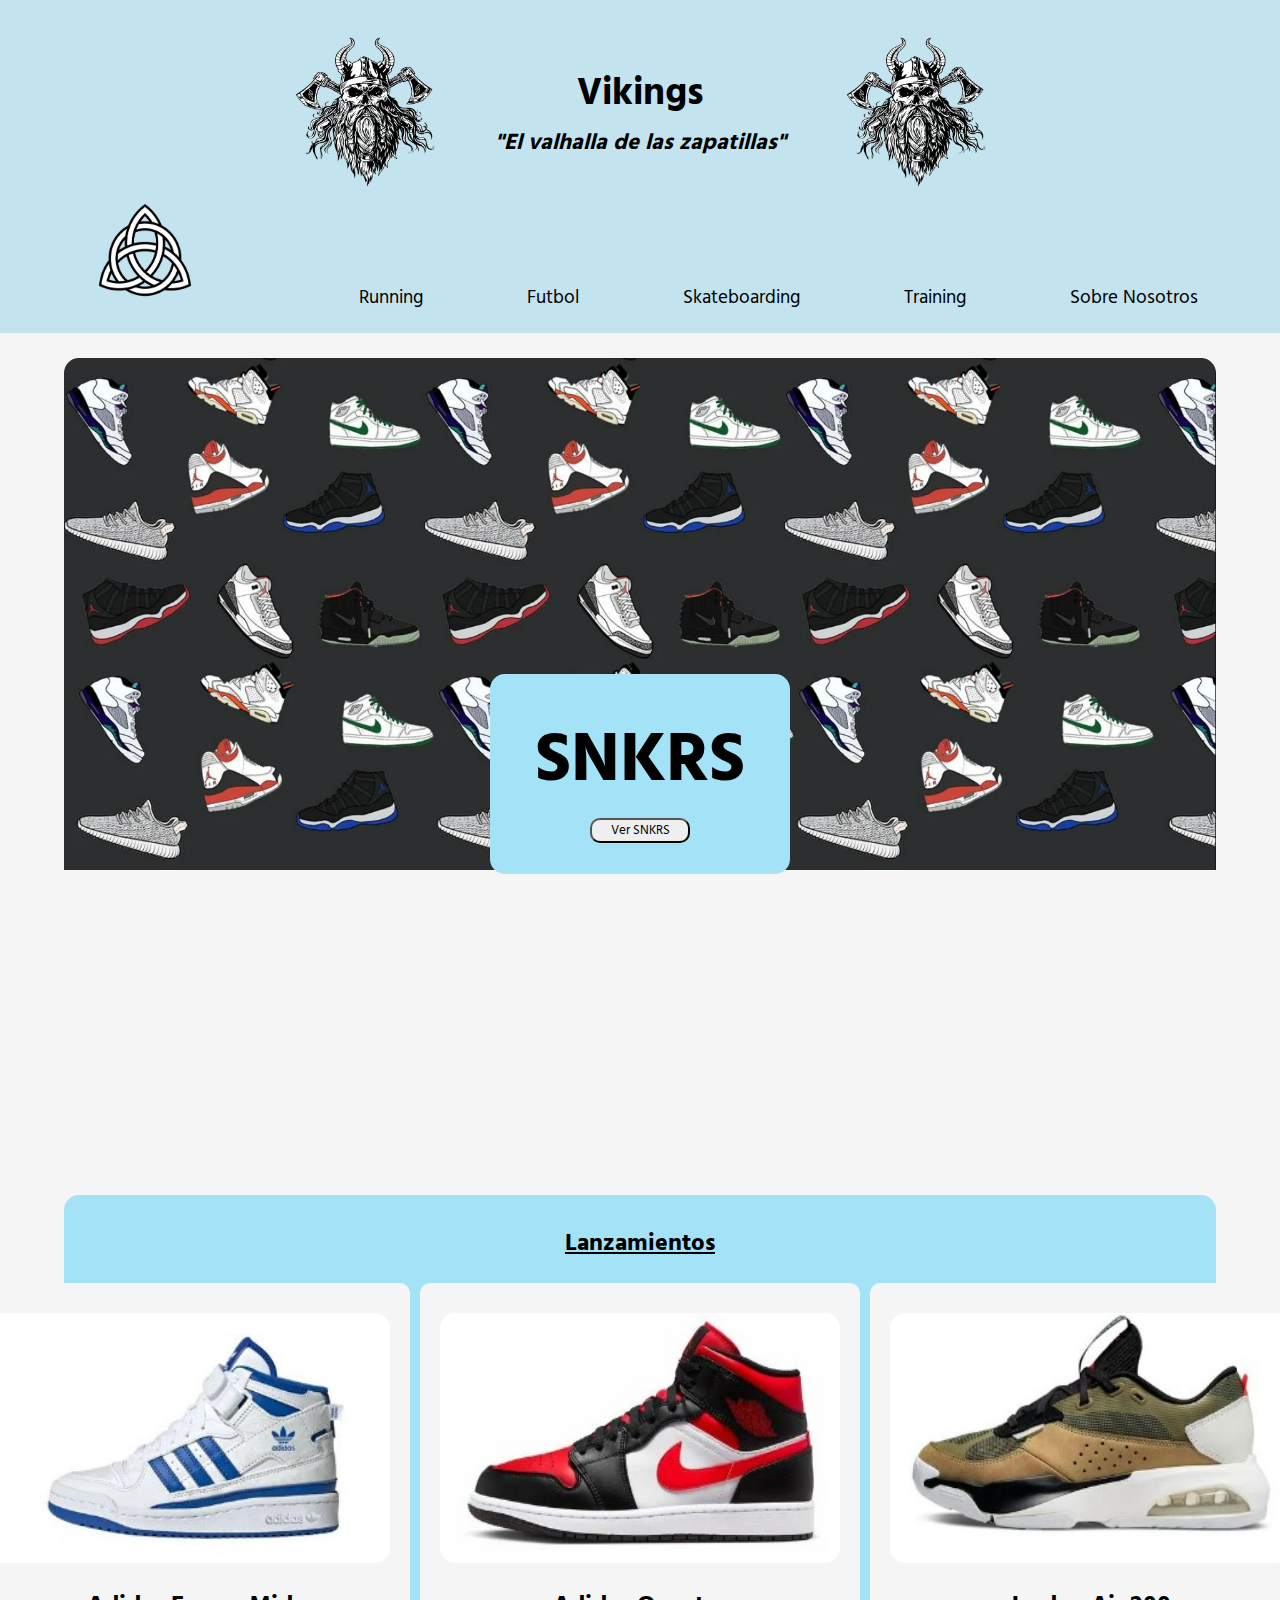
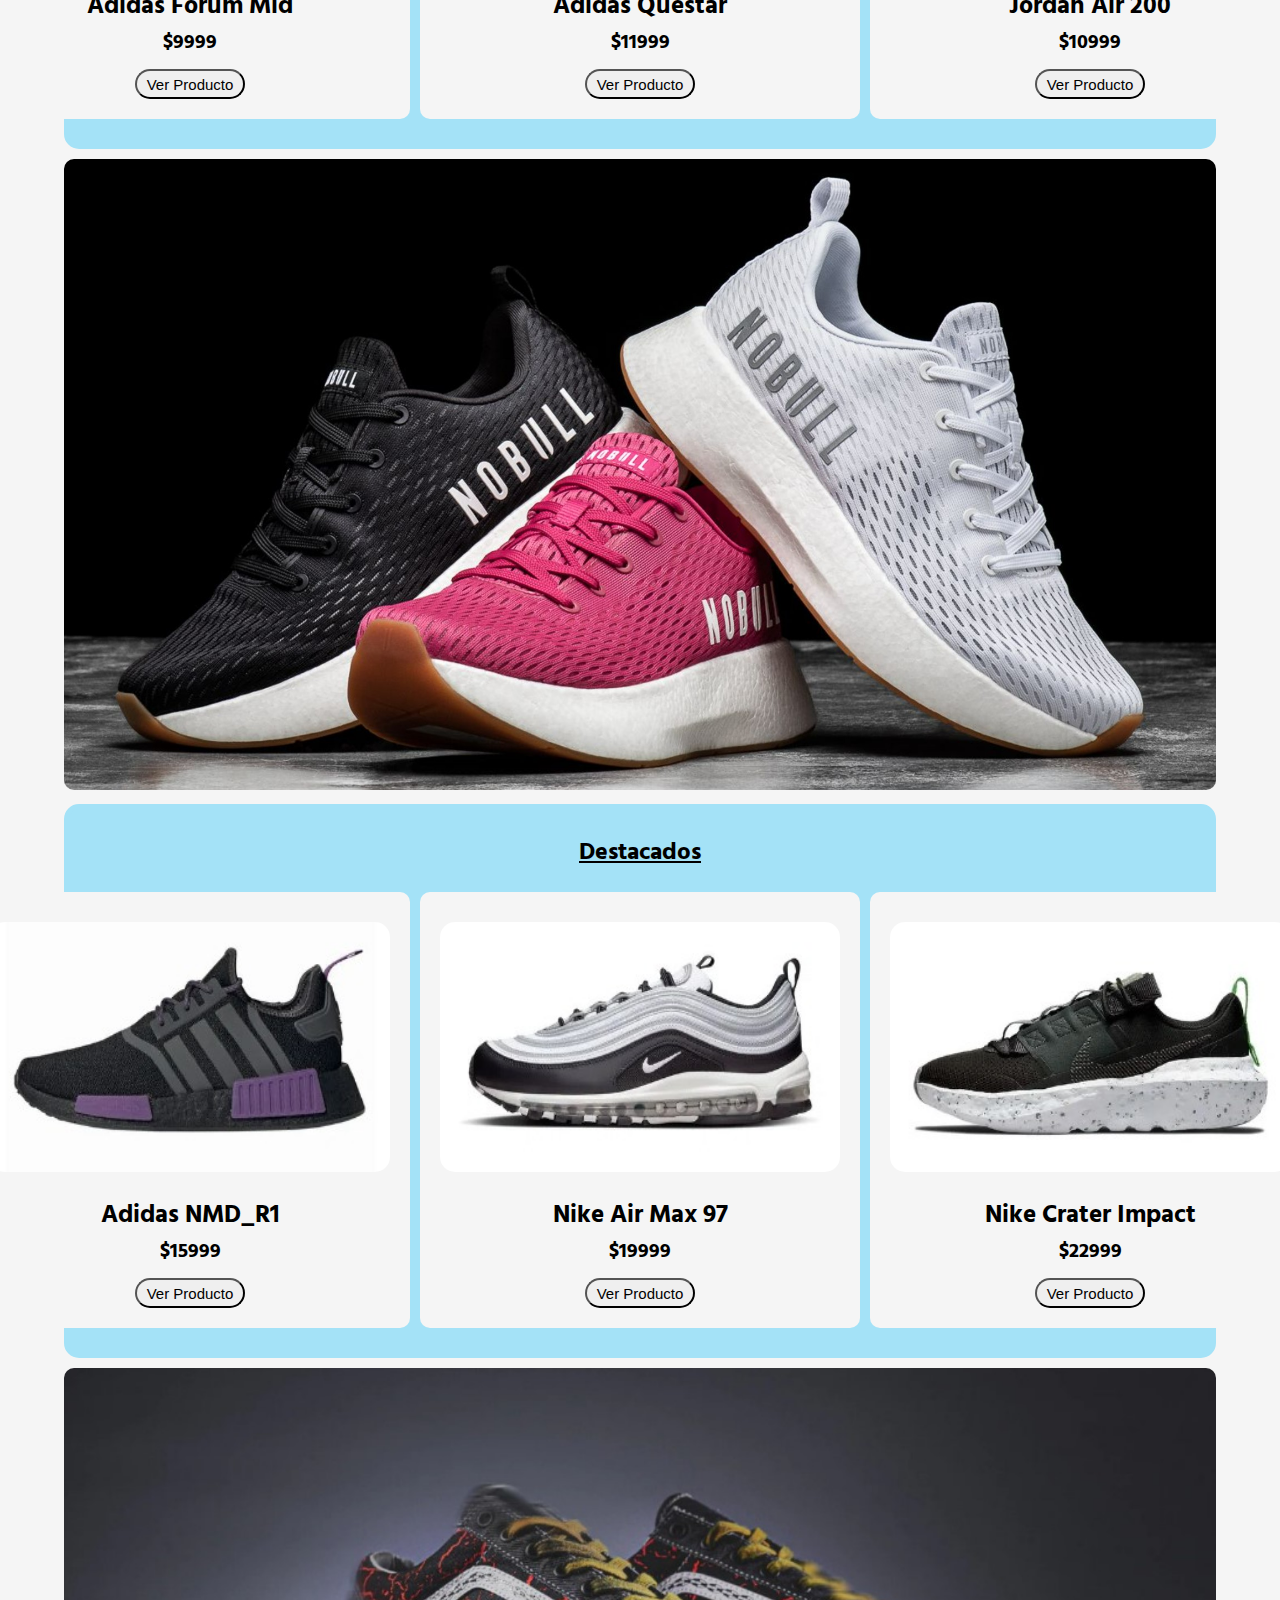
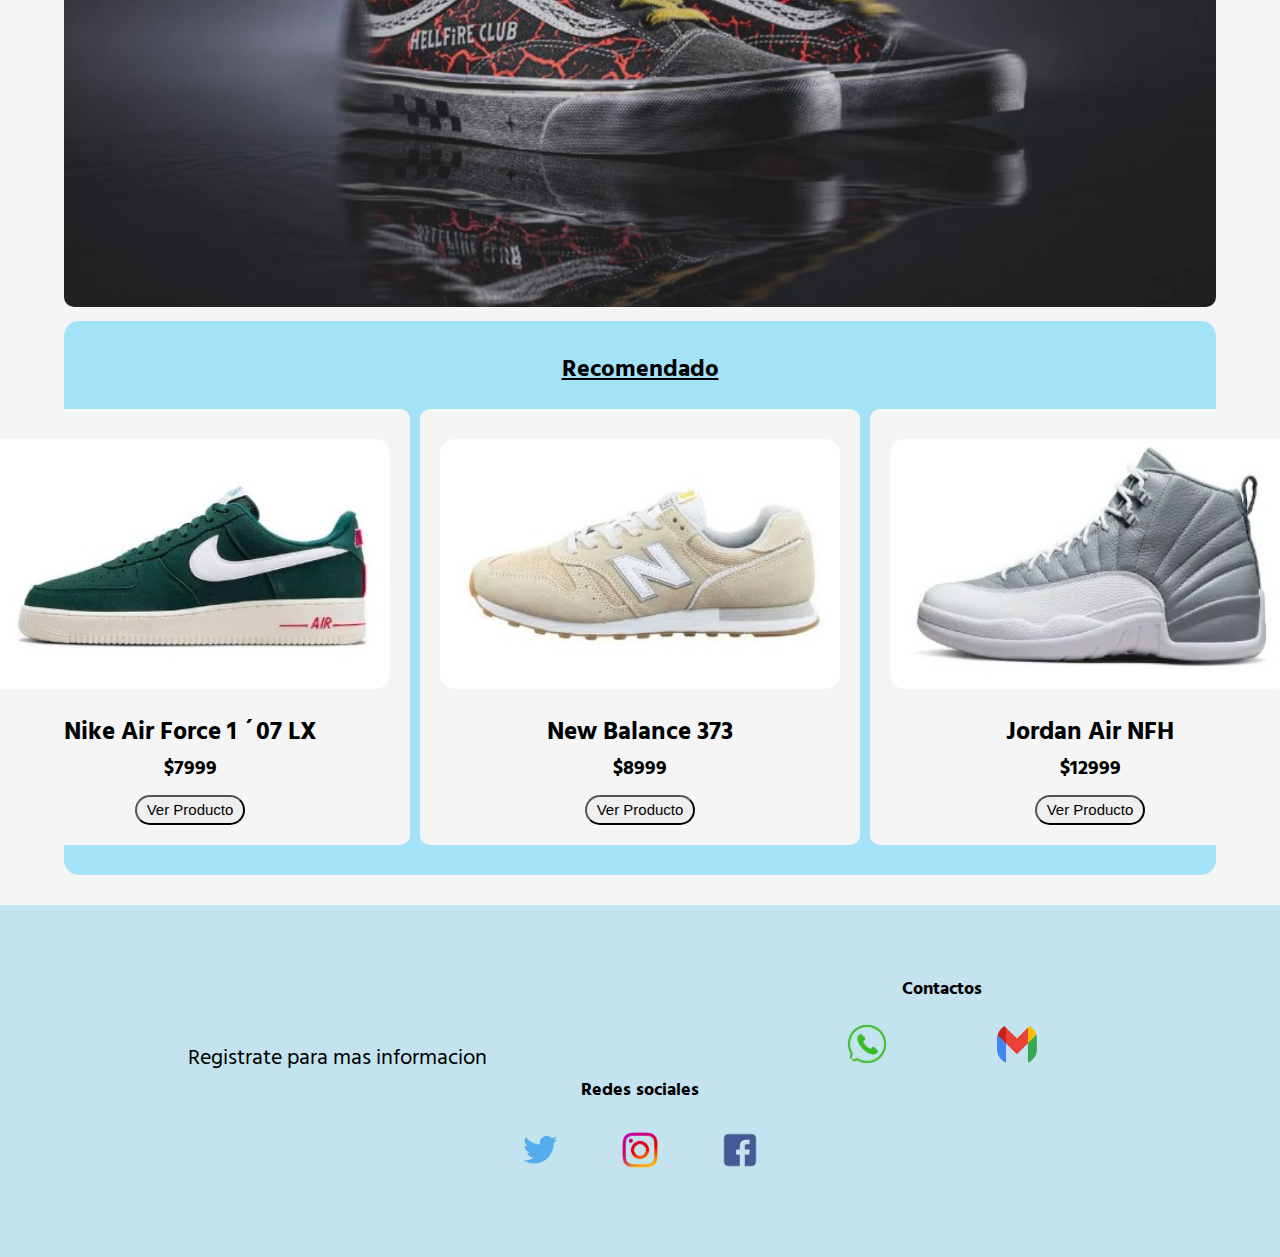
==== index.html @ 5357b32d "primera_version" ====
<!DOCTYPE html>
<html lang="en">

<head>
    <meta charset="UTF-8">
    <meta http-equiv="X-UA-Compatible" content="IE=edge">
    <meta name="viewport" content="width=device-width, initial-scale=1.0">
    <title>Vikings</title>
    <link rel="stylesheet" href="./css/estilos.css">
    <link rel="preconnect" href="https://fonts.googleapis.com">
    <link rel="preconnect" href="https://fonts.gstatic.com" crossorigin>
    <link href="https://fonts.googleapis.com/css2?family=Hind&display=swap" rel="stylesheet">
</head>


<body>
    <header>
        <div class="title">
            <img src="./img/vikingo.png" alt="vikingo" class="vikingo">
            <div id="centrado">
                <h1>Vikings</h1>
                <h3><i>"El valhalla de las zapatillas"</i></h3>
            </div>
            <img src="./img/vikingo.png" alt="vikingo" class="vikingo">
        </div>
        <nav class="contenedor">
            <div>
                <a href="./index.html"><img src="./img/Logo.webp" alt="Logo de la pagina" id="logo"></a>
            </div>
            <div id="listaDiv">
                <ul id="lista">
                    <li><a href="./pages/running.html">Running</a></li>
                    <li><a href="./pages/futbol.html">Futbol</a></li>
                    <li><a href="./pages/sb.html">Skateboarding</a></li>
                    <li><a href="./pages/training.html">Training</a></li>
                    <li><a href="./pages/SobreNosotros.html">Sobre Nosotros</a></li>
                </ul>
            </div>
        </nav>
    </header>
    
    <main>
        <section>
            <div class="fondoBoton">
                <div class="boton">
                    <h3>SNKRS</h3>
                    <input type="button" value="Ver SNKRS" id="button">
                </div>
            </div>
        </section>
    </main>

    <section>
        <article>
            <div>
                <h2>Lanzamientos</h2>
            </div>
            <div class="containArt">
                <div class="containImg">
                    <img src="./img/Lanzamiento1.jpg" alt="">
                    <div class="precio">
                        <h3>
                            Adidas Forum Mid
                        </h3>
                        <h4>
                            $9999
                        </h4>
                        <input type="button" value="Ver Producto">
                    </div>
                </div>
                <div class="containImg">
                    <img src="./img/Lanzamiento2.jpg" alt="">
                    <div class="precio">
                        <h3>
                            Adidas Questar
                        </h3>
                        <h4>
                            $11999
                        </h4>
                        <input type="button" value="Ver Producto">
                    </div>
                </div>
                <div class="containImg">
                    <img src="./img/Lanzamiento3.jpg" alt="">
                    <div class="precio">
                        <h3>
                            Jordan Air 200
                        </h3>
                        <h4>
                            $10999
                        </h4>
                        <input type="button" value="Ver Producto">
                    </div>
                </div>
            </div>
        </article>
    </section>


    <div class="img">
        <img src="./img/Deco 1.jpeg" alt="Foto de decoracion 1" class="deco">
    </div>

    <section>
        <article>
            <div>
                <h2>Destacados</h2>
            </div>
            <div class="containArt">
                <div class="containImg">
                    <img src="./img/Destacado1.jpg" alt="">
                    <div class="precio">
                        <h3>
                            Adidas NMD_R1
                        </h3>
                        <h4>
                            $15999
                        </h4>
                        <input type="button" value="Ver Producto">
                    </div>
                </div>
                <div class="containImg">
                    <img src="./img/Destacado2.jpg" alt="">
                    <div class="precio">
                        <h3>
                            Nike Air Max 97
                        </h3>
                        <h4>
                            $19999
                        </h4>
                        <input type="button" value="Ver Producto">
                    </div>
                </div>
                <div class="containImg">
                    <img src="./img/Destacado3.jpg" alt="">
                    <div class="precio">
                        <h3>
                            Nike Crater Impact
                        </h3>
                        <h4>
                            $22999
                        </h4>
                        <input type="button" value="Ver Producto">
                    </div>
                </div>
            </div>
        </article>
    </section>

    <div class="img">
        <img src="./img/Deco 2.jpeg" alt="Foto de decoracion 2" class="deco">
    </div>

    <section>
        <article>
            <div>
                <h2>Recomendado</h2>
            </div>
            <div class="containArt">
                <div class="containImg">
                    <img src="./img/recomendacion1.jpg" alt="">
                    <div class="precio">
                        <h3>
                            Nike Air Force 1 ´07 LX
                        </h3>
                        <h4>
                            $7999
                        </h4>
                        <input type="button" value="Ver Producto">
                    </div>
                </div>
                <div class="containImg">
                    <img src="./img/recomendacion2.jpg" alt="">
                    <div class="precio">
                        <h3>
                            New Balance 373
                        </h3>
                        <h4>
                            $8999
                        </h4>
                        <input type="button" value="Ver Producto">
                    </div>
                </div>
                <div class="containImg">
                    <img src="./img/recomendacion3.jpg" alt="">
                    <div class="precio">
                        <h3>
                            Jordan Air NFH
                        </h3>
                        <h4>
                            $12999
                        </h4>
                        <input type="button" value="Ver Producto">
                    </div>
                </div>
            </div>
        </article>
    </section>


    <footer>
        <div class="containF">

            <div>
                <a href="">Registrate para mas informacion</a>
            </div>

            <div class="ord">
                <h4>Contactos</h4>
                <ul>
                    <li><a href=""><img src="./img/whats.png" alt="whatsapp logo" class="wg"></a></li>
                    <li><a href=""><img src="./img/gmail.png" alt="gmail logo" class="wg"></a></li>
                </ul>
            </div>

            <div class="ord">
                <h4>Redes sociales</h4>
                <ul>
                    <li><a href=""><img src="./img/twitter.png" alt="twitter logo" class="tif"></a></li>
                    <li><a href=""><img src="./img/instagram.png" alt="instagram logo" class="tif"></a></li>
                    <li><a href=""><img src="./img/facebook.png" alt="facebook logo" class="tif"></a></li>
                </ul>
            </div>

        </div>
    </footer>

</body>

</html>
---- css/estilos.css ----
/* Reset CSS */

* {
    margin: 0;
    padding: 0;
}

/* Etiquetas */

body {
    background-color: whitesmoke;
}


body header {
    background-color: rgb(195, 227, 238);
    padding: 2rem;
    padding-bottom: 15px;
    
} 

footer {
    background-color: rgb(195, 227, 238);
    padding: 50px 0px;
}

footer div {
    font-size: large;
}

img, article {
    border-radius: 15px;
}

a, p, h4, h3, h2{
    font-family: 'Hind', sans-serif;
}

article {
    display: flex;
    flex-direction: column;
    text-align: center;
    justify-content: center;
    align-items: center;
    margin:  5px 5%;
    padding: 5px;
    border: 5px solid rgb(164, 226, 247);  
    background-color: rgb(164, 226, 247); 
}

article h2 {
    margin-top: 20px;
    margin-bottom: 10px;
}

article h2 {
    text-decoration: underline;
}

article input {
    font-size: 15px;
    border-radius: 15px;
    width: 110px;
    height: 30px;
    margin-top: 10px;
}

main section {
    display: flex;
    justify-content: center;
    align-items: center;
}

footer {
    margin-top: 30px;
}

/* Clases */

.title {
    display: flex;
    justify-content: center;
    align-items: center;
    font-family: 'Hind', sans-serif;   
    font-size: larger; 
}

.deco{
    width: 90%;
    height: 90%;
    padding: 5px;
}

.fondoBoton {
    background-image:  url(../img/SNKRS\ inicio.webp);
    background-size: contain;
    background-repeat: no-repeat;
    border-radius: 15px;
    margin-top: 25px;
    display: flex;
    flex-direction: column;
    justify-content: center;
    align-items: center;
    height: 52rem;
    width: 90%;
}

.boton {
    background-color: rgb(164, 226, 247);
    border-radius: 15px;
    height: 200px;
    width: 300px;
    display: flex;
    flex-direction: column;
    justify-content: center;
    align-items: center;
}

.boton h3 {
    font-size: 70px;
}


.contenedor {
    position: sticky;
    top: 0;
    background-color: rgb(195, 227, 238);
    display: flex;
    flex-direction: row;
    justify-content: space-between;
    align-items: baseline;
}

.containF {
    text-align: center;
    padding: 20px;
}

.containF div {
    display: inline-block;
    margin-right: 150px;
    margin-left: 150px;
}

.img {
    text-align: center;
}

.containArt {
    display: flex;
    margin-top: 10px;
    margin-bottom: 20px;
}

.containArt div {
    background-color: whitesmoke;
    margin-left: 5px;
    margin-right: 5px;
}

.containImg {
    border-radius: 10px;
}

.containImg  img {
    margin: 20px;
    margin-top: 30px;
    width: 400px;
    height: 250px;
}

.containImg p {
    margin: 20px;
}

/* .inline div p {
    display: inline;
    background-color: white;
} */

/* .inline div {
    display: inline;
    margin: 50px;
} */

/* .box {
    background-color: whitesmoke;
    width: 100px;
    height: 100px;
} */

.vikingo {
    width: 10rem;
    height: 10rem;
    margin-left: 50px;
    margin-right: 50px;
}

.ord {
    display: flex;
    flex-direction: column;
    width: 300px;
}

.ord ul li {
    display: inline-block;
}

.wg {
    width: 40px;
    height: 40px;
    margin-top: 20px;
}

.ord ul {
    display: flex;
    justify-content: space-around;
}

.tif {
    width: 50px;
    height: 50px;
    margin-top: 20px;
}

.precio {
    margin-bottom: 20px;
}

.precio h3 {
    font-size: 25px;
}

.precio h4 {
    font-size: 20px;
}

/* -------------- ID´s -------------- */


#lista li {
    margin-left: 50px;
    margin-right: 50px;
    display: inline-block;
    list-style: none;
}

#lista li a, a {
    text-decoration: none;
    color: black;
    font-size: larger;
}

#lista {
    margin-bottom: 5px;
}

#logo {
    width: 6rem;
    height: 6rem;
    margin: 10px 0px 5px 65px;
}


#button {
    border-radius: 10px;
    width: 100px;
    font-family: 'Hind', sans-serif;
}

#centrado{
    text-align: center;
}
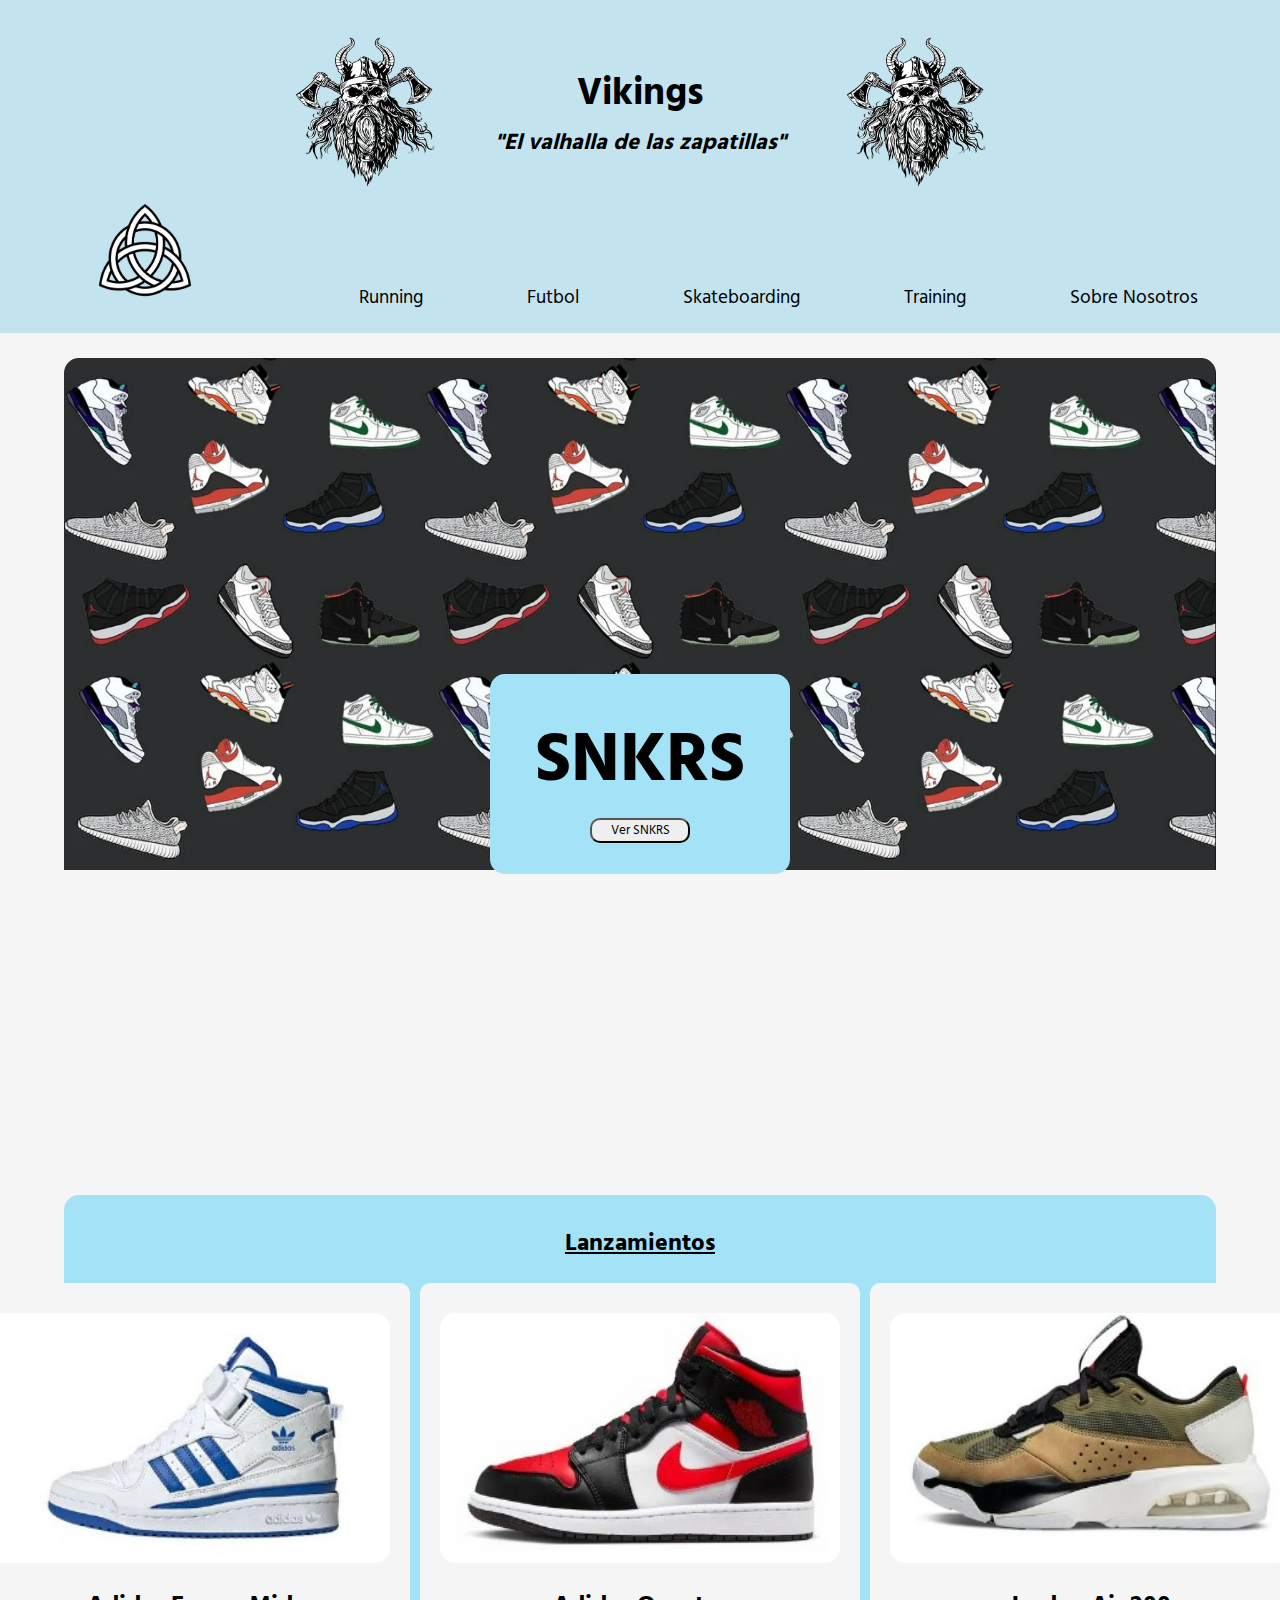
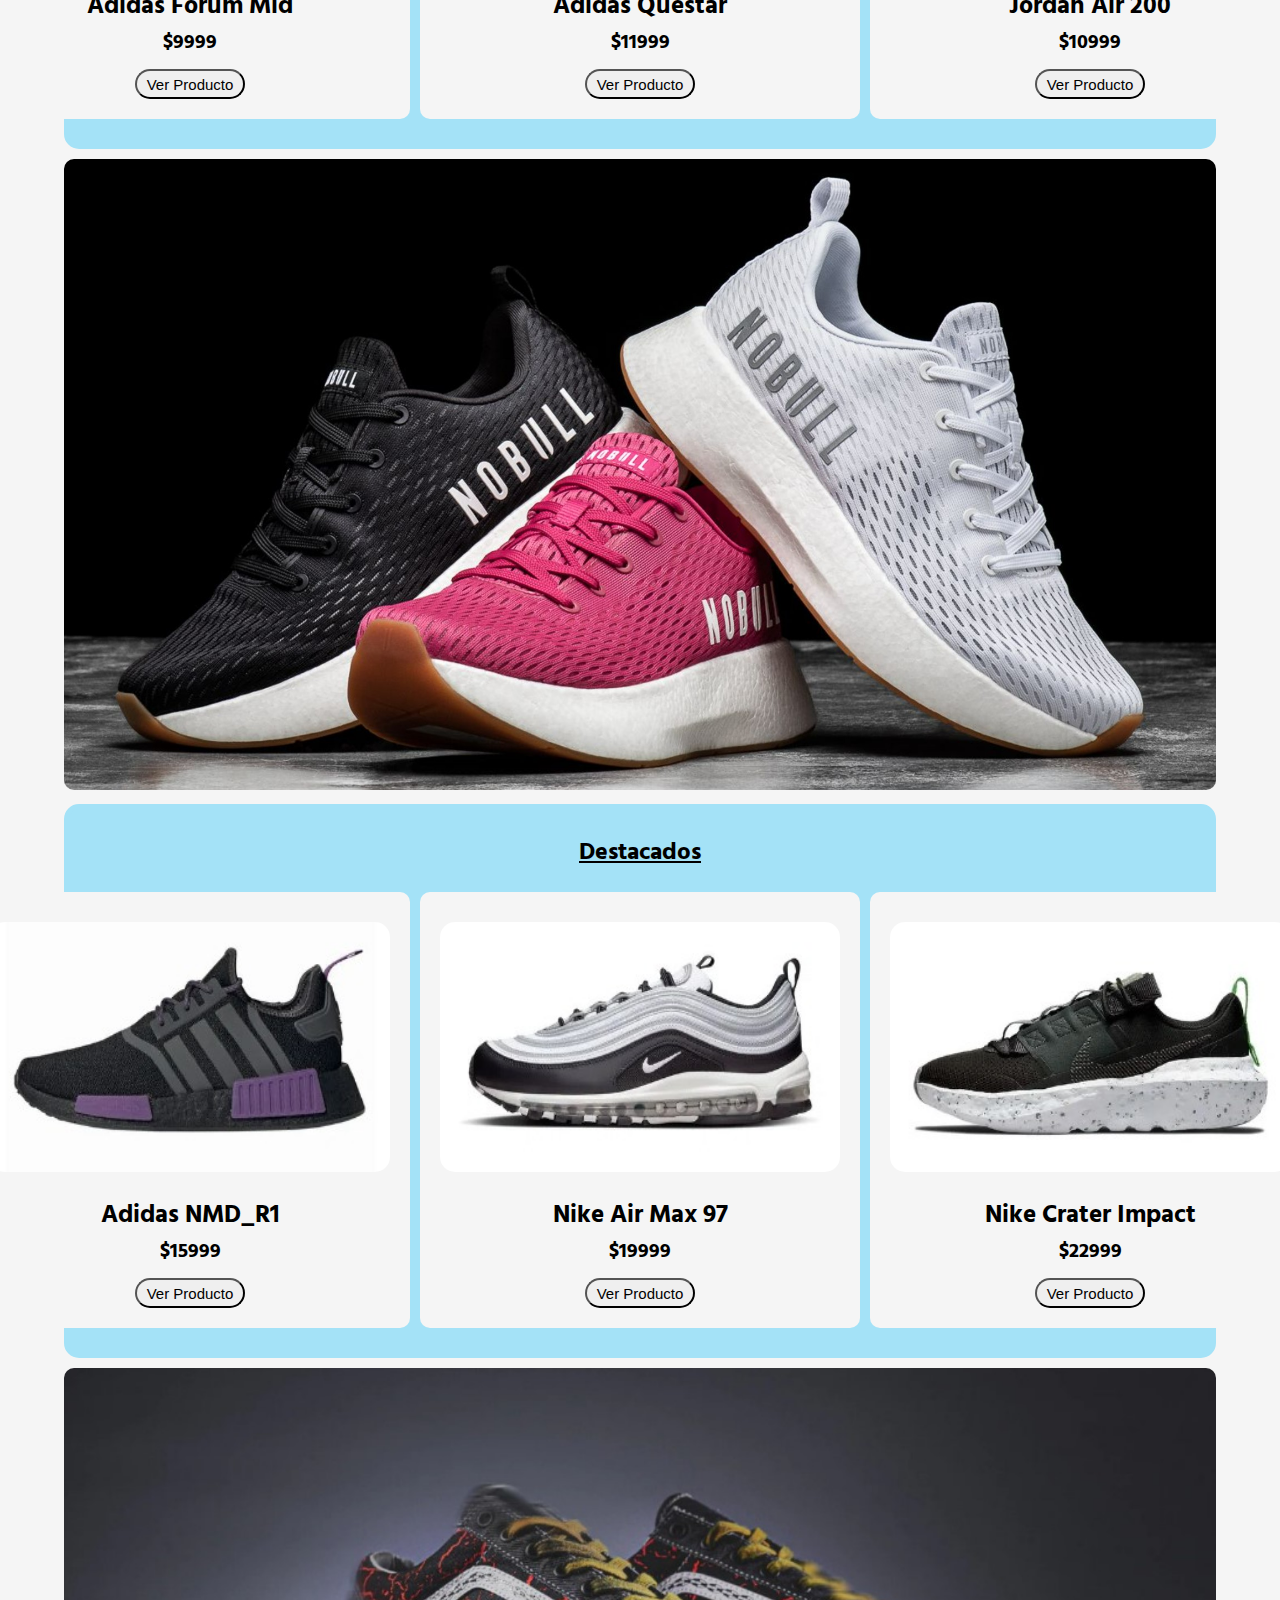
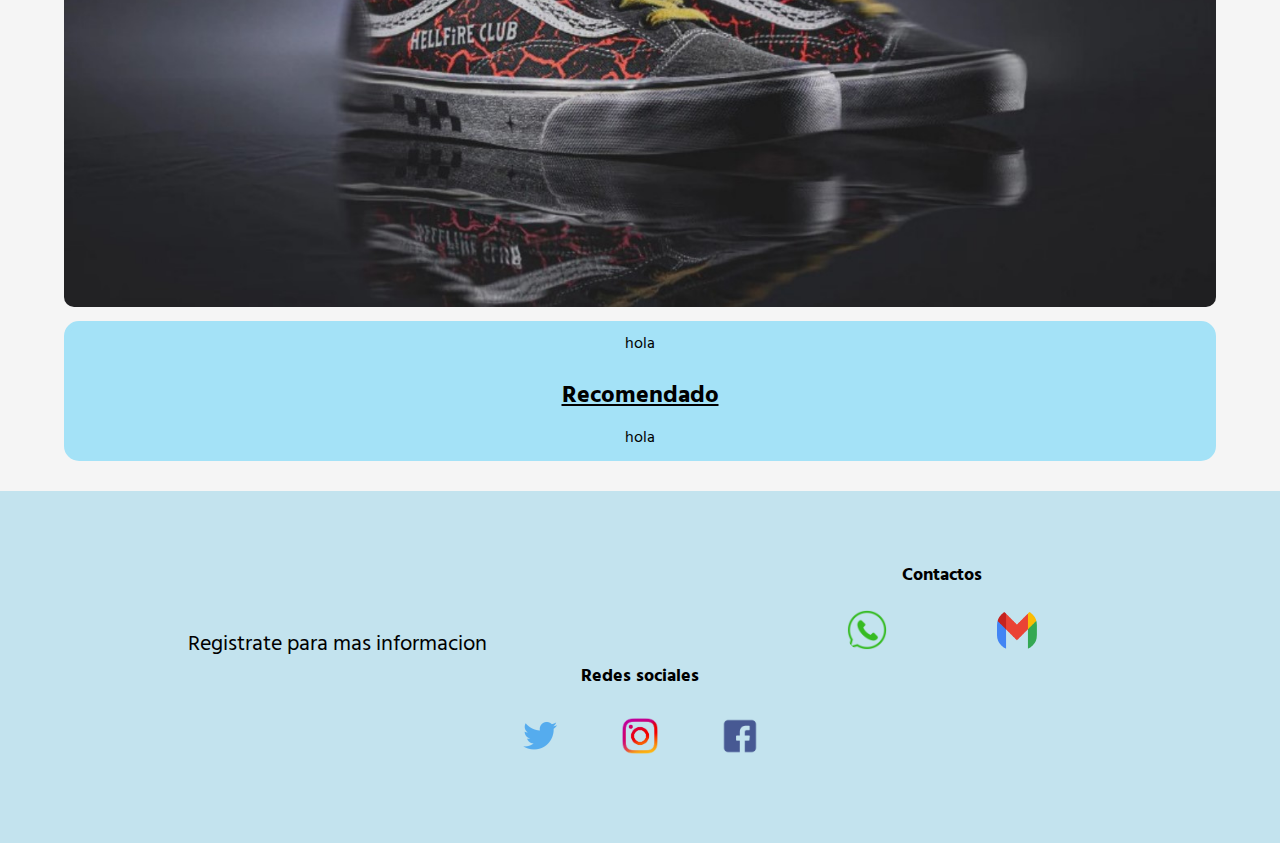
==== commit a5c97a30: "prueba 2" ====
--- a/index.html
+++ b/index.html
@@ -6,10 +6,16 @@
     <meta http-equiv="X-UA-Compatible" content="IE=edge">
     <meta name="viewport" content="width=device-width, initial-scale=1.0">
     <title>Vikings</title>
-    <link rel="stylesheet" href="./css/estilos.css">
     <link rel="preconnect" href="https://fonts.googleapis.com">
     <link rel="preconnect" href="https://fonts.gstatic.com" crossorigin>
     <link href="https://fonts.googleapis.com/css2?family=Hind&display=swap" rel="stylesheet">
+
+    <!-- BOOTSTRAP -->
+    <link href="https://cdn.jsdelivr.net/npm/bootstrap@5.2.3/dist/css/bootstrap.min.css" rel="stylesheet"
+        integrity="sha384-rbsA2VBKQhggwzxH7pPCaAqO46MgnOM80zW1RWuH61DGLwZJEdK2Kadq2F9CUG65" crossorigin="anonymous">
+
+    <!-- Main CSS -->
+    <link rel="stylesheet" href="./css/estilos.css">
 </head>
 
 
@@ -38,7 +44,7 @@
             </div>
         </nav>
     </header>
-    
+
     <main>
         <section>
             <div class="fondoBoton">
@@ -154,45 +160,16 @@
     <section>
         <article>
             <div>
+                <p>
+                    hola
+                </p>
                 <h2>Recomendado</h2>
             </div>
-            <div class="containArt">
-                <div class="containImg">
-                    <img src="./img/recomendacion1.jpg" alt="">
-                    <div class="precio">
-                        <h3>
-                            Nike Air Force 1 ´07 LX
-                        </h3>
-                        <h4>
-                            $7999
-                        </h4>
-                        <input type="button" value="Ver Producto">
-                    </div>
-                </div>
-                <div class="containImg">
-                    <img src="./img/recomendacion2.jpg" alt="">
-                    <div class="precio">
-                        <h3>
-                            New Balance 373
-                        </h3>
-                        <h4>
-                            $8999
-                        </h4>
-                        <input type="button" value="Ver Producto">
-                    </div>
-                </div>
-                <div class="containImg">
-                    <img src="./img/recomendacion3.jpg" alt="">
-                    <div class="precio">
-                        <h3>
-                            Jordan Air NFH
-                        </h3>
-                        <h4>
-                            $12999
-                        </h4>
-                        <input type="button" value="Ver Producto">
-                    </div>
-                </div>
+            <div>
+                <p>
+                    hola
+                </p>
+            </div>
             </div>
         </article>
     </section>
@@ -225,6 +202,9 @@
         </div>
     </footer>
 
+    <script src="https://cdn.jsdelivr.net/npm/bootstrap@5.2.3/dist/js/bootstrap.bundle.min.js"
+        integrity="sha384-kenU1KFdBIe4zVF0s0G1M5b4hcpxyD9F7jL+jjXkk+Q2h455rYXK/7HAuoJl+0I4"
+        crossorigin="anonymous"></script>
 </body>
 
 </html>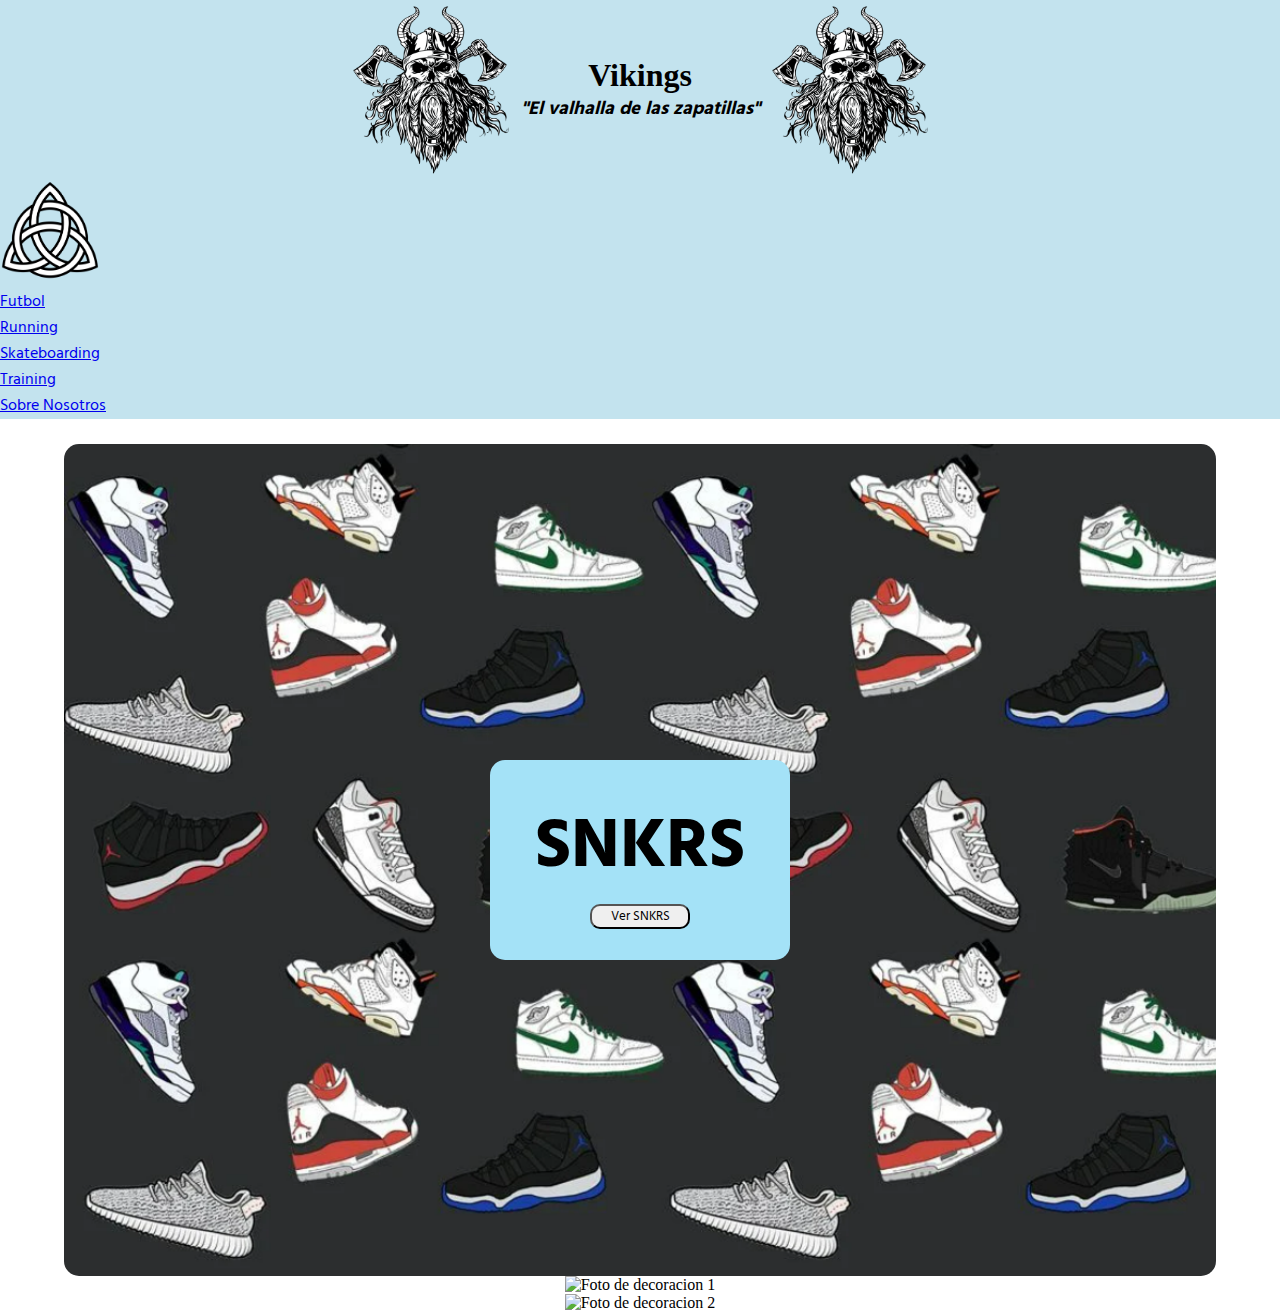
==== commit 0f74e0f8: "colocacion del main (no responsive todavia)" ====
--- a/index.html
+++ b/index.html
@@ -20,8 +20,8 @@
 
 
 <body>
-    <header>
-        <div class="title">
+    <header class="container-fluid">
+        <div class="header_div">
             <img src="./img/vikingo.png" alt="vikingo" class="vikingo">
             <div id="centrado">
                 <h1>Vikings</h1>
@@ -29,17 +29,29 @@
             </div>
             <img src="./img/vikingo.png" alt="vikingo" class="vikingo">
         </div>
-        <nav class="contenedor">
-            <div>
-                <a href="./index.html"><img src="./img/Logo.webp" alt="Logo de la pagina" id="logo"></a>
-            </div>
-            <div id="listaDiv">
-                <ul id="lista">
-                    <li><a href="./pages/running.html">Running</a></li>
-                    <li><a href="./pages/futbol.html">Futbol</a></li>
-                    <li><a href="./pages/sb.html">Skateboarding</a></li>
-                    <li><a href="./pages/training.html">Training</a></li>
-                    <li><a href="./pages/SobreNosotros.html">Sobre Nosotros</a></li>
+        <nav class="navbar navbar-expand-sm">
+            <div class="container-fluid navbar_div">
+                <ul class="navbar-nav ml-auto">
+                    <li class="nav-item active">
+                        <a class="nav-link" href="./index.html"><img src="./img/Logo.webp" alt="Logo" id="logo"></a>
+                    </li>
+                </ul>
+                <ul class="navbar-nav mr-auto d-flex">
+                    <li class="nav-item active">
+                        <a class="nav-link" href="#">Futbol</a>
+                    </li>
+                    <li class="nav-item active">
+                        <a class="nav-link" href="#">Running</a>
+                    </li>
+                    <li class="nav-item active">
+                        <a class="nav-link" href="#">Skateboarding</a>
+                    </li>
+                    <li class="nav-item active">
+                        <a class="nav-link" href="#">Training</a>
+                    </li>
+                    <li class="nav-item active">
+                        <a class="nav-link" href="#">Sobre Nosotros</a>
+                    </li>
                 </ul>
             </div>
         </nav>
@@ -58,148 +70,34 @@
 
     <section>
         <article>
-            <div>
-                <h2>Lanzamientos</h2>
-            </div>
-            <div class="containArt">
-                <div class="containImg">
-                    <img src="./img/Lanzamiento1.jpg" alt="">
-                    <div class="precio">
-                        <h3>
-                            Adidas Forum Mid
-                        </h3>
-                        <h4>
-                            $9999
-                        </h4>
-                        <input type="button" value="Ver Producto">
-                    </div>
-                </div>
-                <div class="containImg">
-                    <img src="./img/Lanzamiento2.jpg" alt="">
-                    <div class="precio">
-                        <h3>
-                            Adidas Questar
-                        </h3>
-                        <h4>
-                            $11999
-                        </h4>
-                        <input type="button" value="Ver Producto">
-                    </div>
-                </div>
-                <div class="containImg">
-                    <img src="./img/Lanzamiento3.jpg" alt="">
-                    <div class="precio">
-                        <h3>
-                            Jordan Air 200
-                        </h3>
-                        <h4>
-                            $10999
-                        </h4>
-                        <input type="button" value="Ver Producto">
-                    </div>
-                </div>
-            </div>
+
         </article>
     </section>
 
 
     <div class="img">
-        <img src="./img/Deco 1.jpeg" alt="Foto de decoracion 1" class="deco">
+        <img src="." alt="Foto de decoracion 1" class="deco">
     </div>
 
     <section>
         <article>
-            <div>
-                <h2>Destacados</h2>
-            </div>
-            <div class="containArt">
-                <div class="containImg">
-                    <img src="./img/Destacado1.jpg" alt="">
-                    <div class="precio">
-                        <h3>
-                            Adidas NMD_R1
-                        </h3>
-                        <h4>
-                            $15999
-                        </h4>
-                        <input type="button" value="Ver Producto">
-                    </div>
-                </div>
-                <div class="containImg">
-                    <img src="./img/Destacado2.jpg" alt="">
-                    <div class="precio">
-                        <h3>
-                            Nike Air Max 97
-                        </h3>
-                        <h4>
-                            $19999
-                        </h4>
-                        <input type="button" value="Ver Producto">
-                    </div>
-                </div>
-                <div class="containImg">
-                    <img src="./img/Destacado3.jpg" alt="">
-                    <div class="precio">
-                        <h3>
-                            Nike Crater Impact
-                        </h3>
-                        <h4>
-                            $22999
-                        </h4>
-                        <input type="button" value="Ver Producto">
-                    </div>
-                </div>
-            </div>
+
         </article>
     </section>
 
     <div class="img">
-        <img src="./img/Deco 2.jpeg" alt="Foto de decoracion 2" class="deco">
+        <img src="" alt="Foto de decoracion 2" class="deco">
     </div>
 
     <section>
         <article>
-            <div>
-                <p>
-                    hola
-                </p>
-                <h2>Recomendado</h2>
-            </div>
-            <div>
-                <p>
-                    hola
-                </p>
-            </div>
-            </div>
+
         </article>
     </section>
 
 
     <footer>
-        <div class="containF">
 
-            <div>
-                <a href="">Registrate para mas informacion</a>
-            </div>
-
-            <div class="ord">
-                <h4>Contactos</h4>
-                <ul>
-                    <li><a href=""><img src="./img/whats.png" alt="whatsapp logo" class="wg"></a></li>
-                    <li><a href=""><img src="./img/gmail.png" alt="gmail logo" class="wg"></a></li>
-                </ul>
-            </div>
-
-            <div class="ord">
-                <h4>Redes sociales</h4>
-                <ul>
-                    <li><a href=""><img src="./img/twitter.png" alt="twitter logo" class="tif"></a></li>
-                    <li><a href=""><img src="./img/instagram.png" alt="instagram logo" class="tif"></a></li>
-                    <li><a href=""><img src="./img/facebook.png" alt="facebook logo" class="tif"></a></li>
-                </ul>
-            </div>
-
-        </div>
     </footer>
 
     <script src="https://cdn.jsdelivr.net/npm/bootstrap@5.2.3/dist/js/bootstrap.bundle.min.js"
--- a/css/estilos.css
+++ b/css/estilos.css
@@ -1,99 +1,47 @@
-/* Reset CSS */
-
 * {
     margin: 0;
     padding: 0;
 }
 
-/* Etiquetas */
-
-body {
-    background-color: whitesmoke;
-}
-
-
-body header {
+.container-fluid {
     background-color: rgb(195, 227, 238);
-    padding: 2rem;
-    padding-bottom: 15px;
-    
-} 
-
-footer {
-    background-color: rgb(195, 227, 238);
-    padding: 50px 0px;
-}
-
-footer div {
-    font-size: large;
-}
-
-img, article {
-    border-radius: 15px;
+    height: auto;
 }
 
 a, p, h4, h3, h2{
     font-family: 'Hind', sans-serif;
 }
 
-article {
+.header_div {
     display: flex;
-    flex-direction: column;
-    text-align: center;
-    justify-content: center;
-    align-items: center;
-    margin:  5px 5%;
-    padding: 5px;
-    border: 5px solid rgb(164, 226, 247);  
-    background-color: rgb(164, 226, 247); 
-}
-
-article h2 {
-    margin-top: 20px;
-    margin-bottom: 10px;
-}
-
-article h2 {
-    text-decoration: underline;
-}
-
-article input {
-    font-size: 15px;
-    border-radius: 15px;
-    width: 110px;
-    height: 30px;
-    margin-top: 10px;
-}
-
-main section {
-    display: flex;
+    flex-direction: row;
     justify-content: center;
     align-items: center;
 }
 
-footer {
-    margin-top: 30px;
+header img {
+    height: 180px;
 }
 
-/* Clases */
-
-.title {
+#centrado {
     display: flex;
+    flex-direction: column;
     justify-content: center;
-    align-items: center;
-    font-family: 'Hind', sans-serif;   
-    font-size: larger; 
+    text-align: center;
 }
 
-.deco{
-    width: 90%;
-    height: 90%;
-    padding: 5px;
+nav {
+    background-color: rgb(195, 227, 238);
+}
+
+#logo {
+    height: 100px;
+    width: 100px;
 }
 
 .fondoBoton {
     background-image:  url(../img/SNKRS\ inicio.webp);
-    background-size: contain;
+    background-size: cover;
     background-repeat: no-repeat;
     border-radius: 15px;
     margin-top: 25px;
@@ -120,155 +68,18 @@
     font-size: 70px;
 }
 
-
-.contenedor {
-    position: sticky;
-    top: 0;
-    background-color: rgb(195, 227, 238);
-    display: flex;
-    flex-direction: row;
-    justify-content: space-between;
-    align-items: baseline;
-}
-
-.containF {
-    text-align: center;
-    padding: 20px;
-}
-
-.containF div {
-    display: inline-block;
-    margin-right: 150px;
-    margin-left: 150px;
+#button {
+    border-radius: 10px;
+    width: 100px;
+    font-family: 'Hind', sans-serif;
 }
 
 .img {
     text-align: center;
 }
 
-.containArt {
+main section {
     display: flex;
-    margin-top: 10px;
-    margin-bottom: 20px;
-}
-
-.containArt div {
-    background-color: whitesmoke;
-    margin-left: 5px;
-    margin-right: 5px;
-}
-
-.containImg {
-    border-radius: 10px;
-}
-
-.containImg  img {
-    margin: 20px;
-    margin-top: 30px;
-    width: 400px;
-    height: 250px;
-}
-
-.containImg p {
-    margin: 20px;
-}
-
-/* .inline div p {
-    display: inline;
-    background-color: white;
-} */
-
-/* .inline div {
-    display: inline;
-    margin: 50px;
-} */
-
-/* .box {
-    background-color: whitesmoke;
-    width: 100px;
-    height: 100px;
-} */
-
-.vikingo {
-    width: 10rem;
-    height: 10rem;
-    margin-left: 50px;
-    margin-right: 50px;
-}
-
-.ord {
-    display: flex;
-    flex-direction: column;
-    width: 300px;
-}
-
-.ord ul li {
-    display: inline-block;
-}
-
-.wg {
-    width: 40px;
-    height: 40px;
-    margin-top: 20px;
-}
-
-.ord ul {
-    display: flex;
-    justify-content: space-around;
-}
-
-.tif {
-    width: 50px;
-    height: 50px;
-    margin-top: 20px;
-}
-
-.precio {
-    margin-bottom: 20px;
-}
-
-.precio h3 {
-    font-size: 25px;
-}
-
-.precio h4 {
-    font-size: 20px;
-}
-
-/* -------------- ID´s -------------- */
-
-
-#lista li {
-    margin-left: 50px;
-    margin-right: 50px;
-    display: inline-block;
-    list-style: none;
-}
-
-#lista li a, a {
-    text-decoration: none;
-    color: black;
-    font-size: larger;
-}
-
-#lista {
-    margin-bottom: 5px;
-}
-
-#logo {
-    width: 6rem;
-    height: 6rem;
-    margin: 10px 0px 5px 65px;
-}
-
-
-#button {
-    border-radius: 10px;
-    width: 100px;
-    font-family: 'Hind', sans-serif;
-}
-
-#centrado{
-    text-align: center;
-}
-
+    justify-content: center;
+    align-items: center;
+}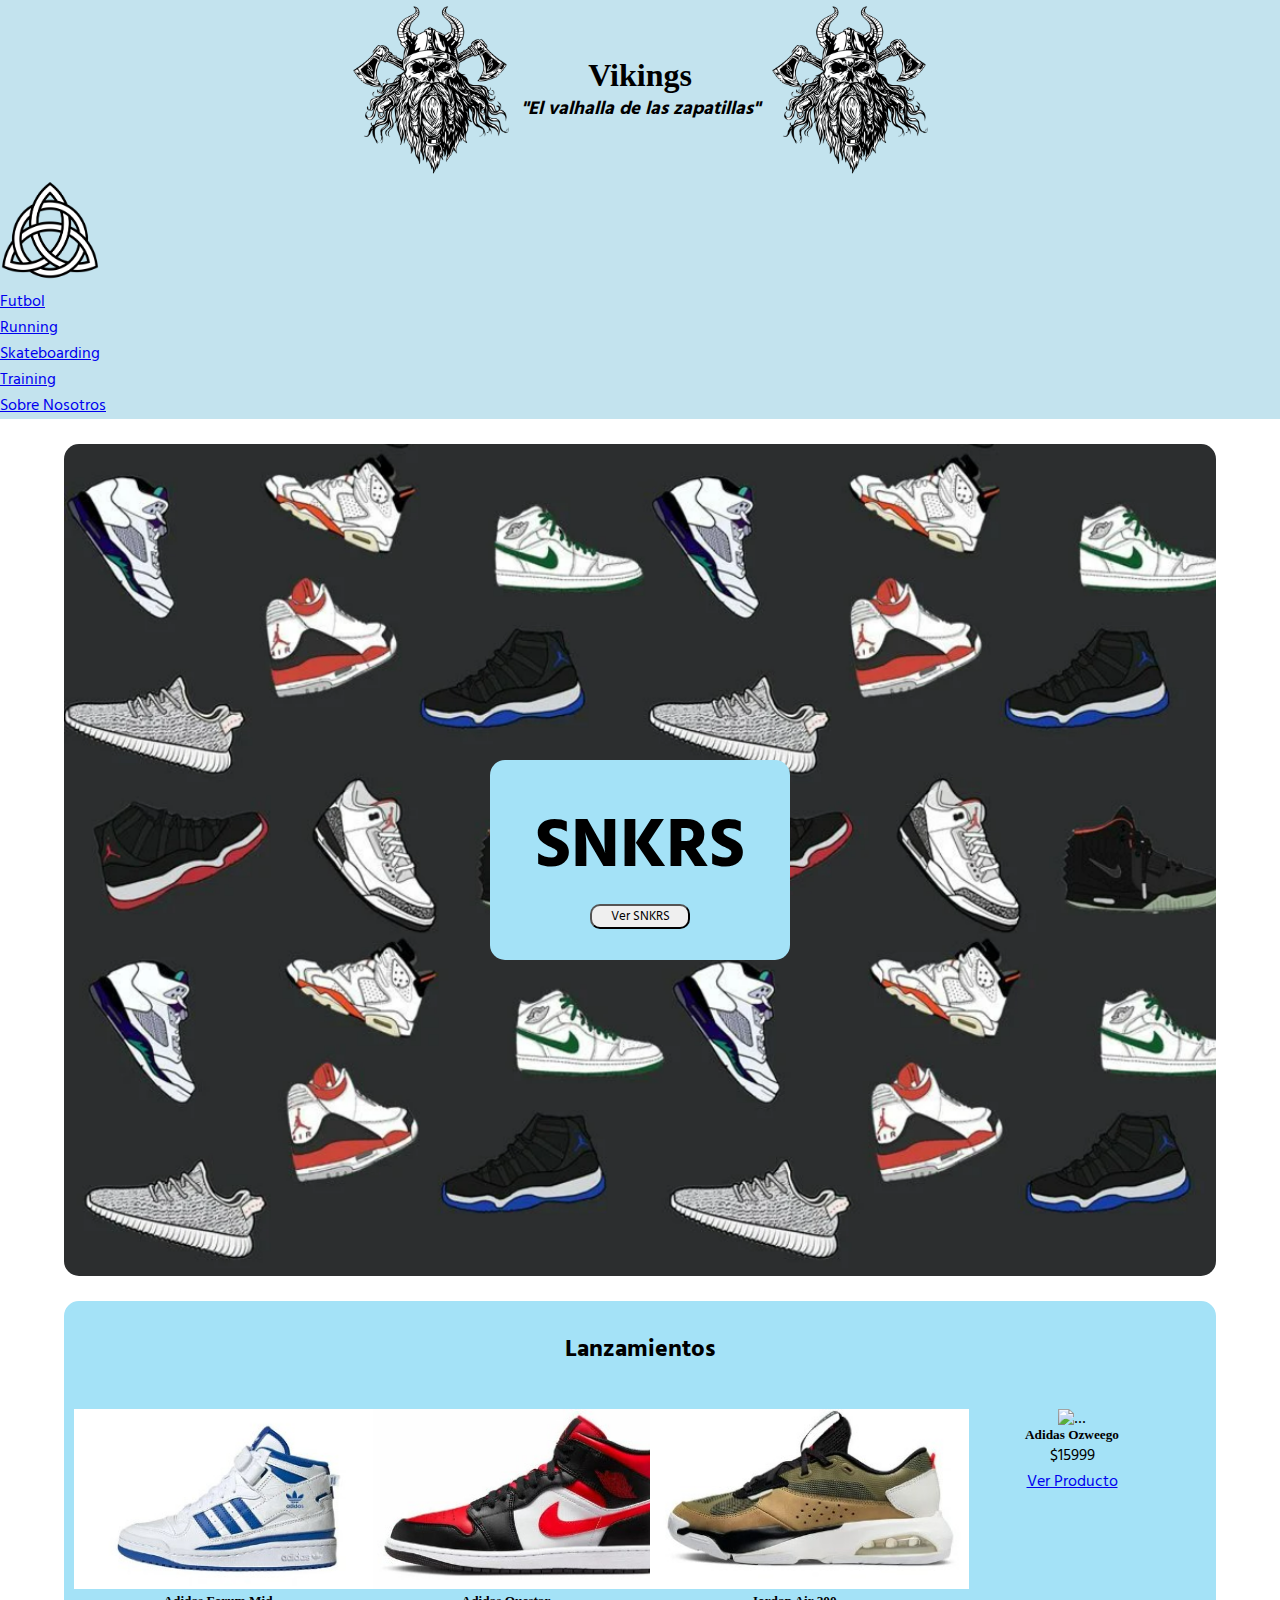
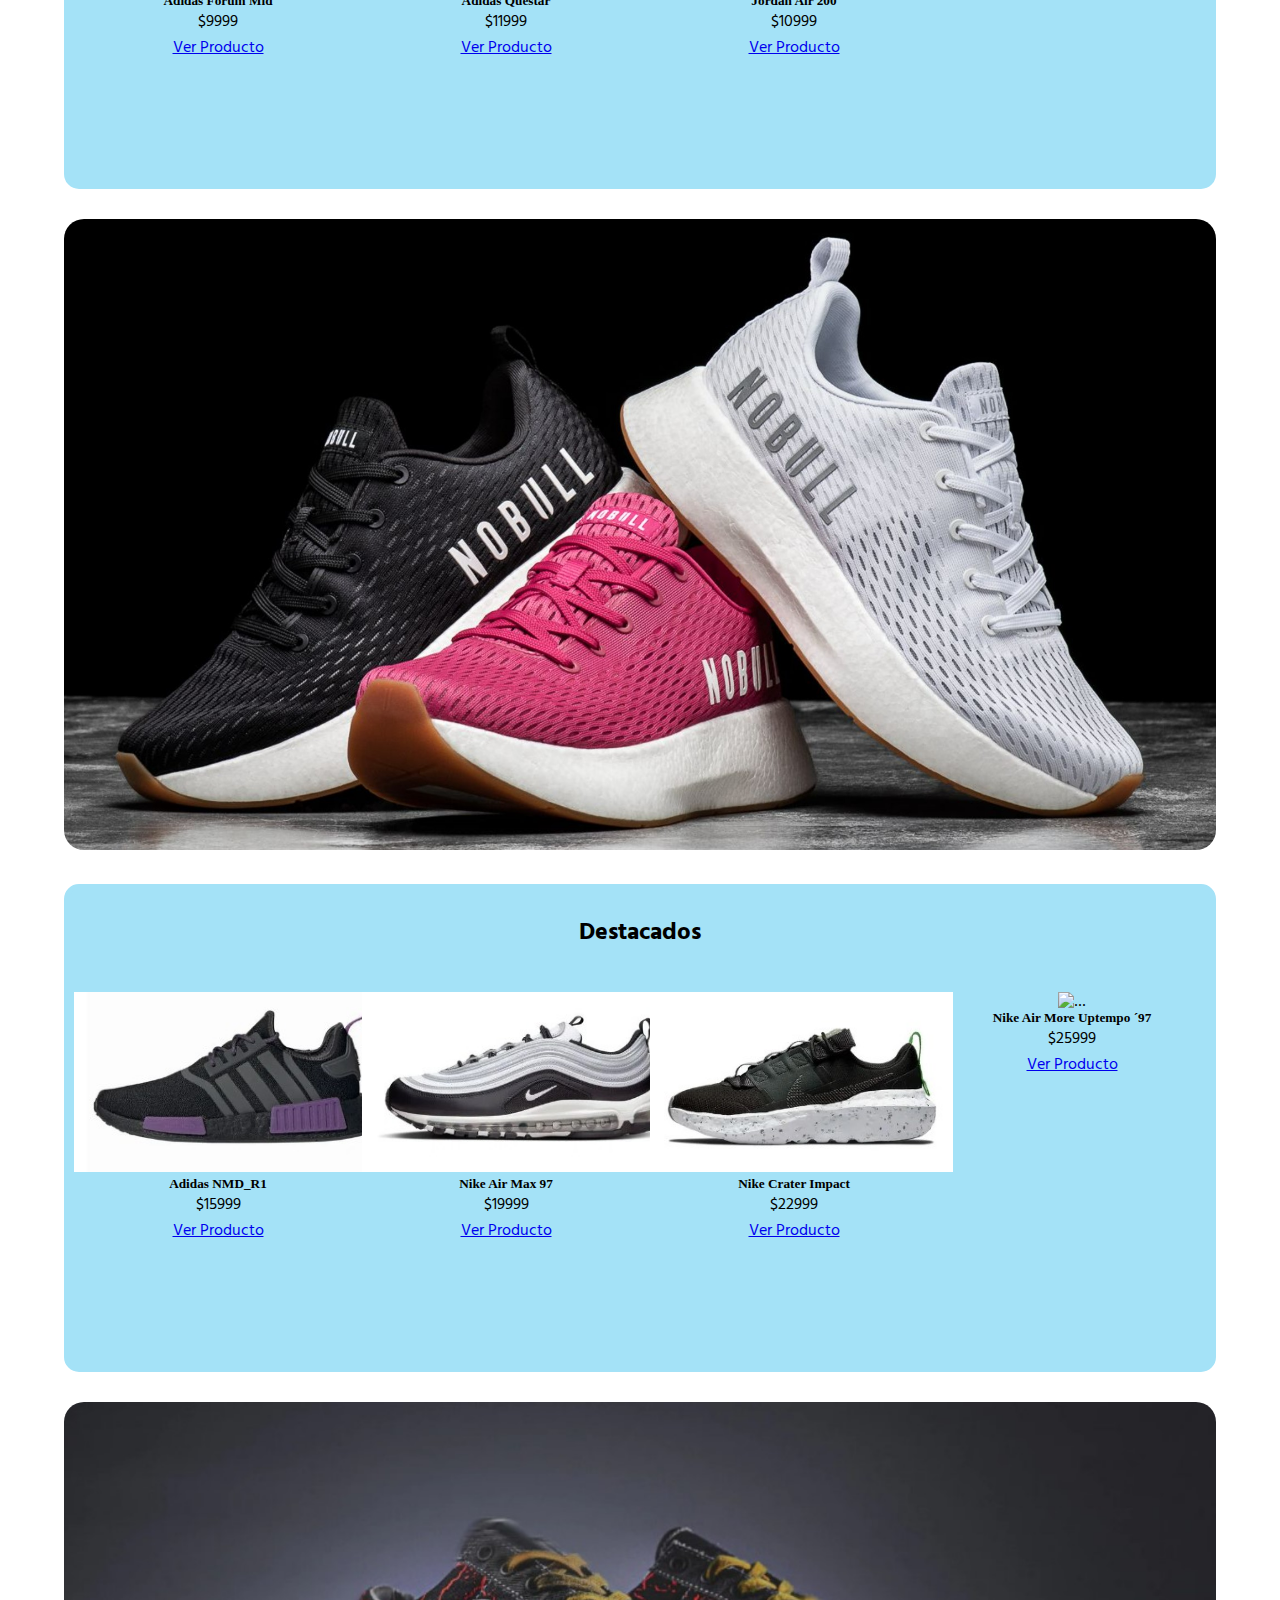
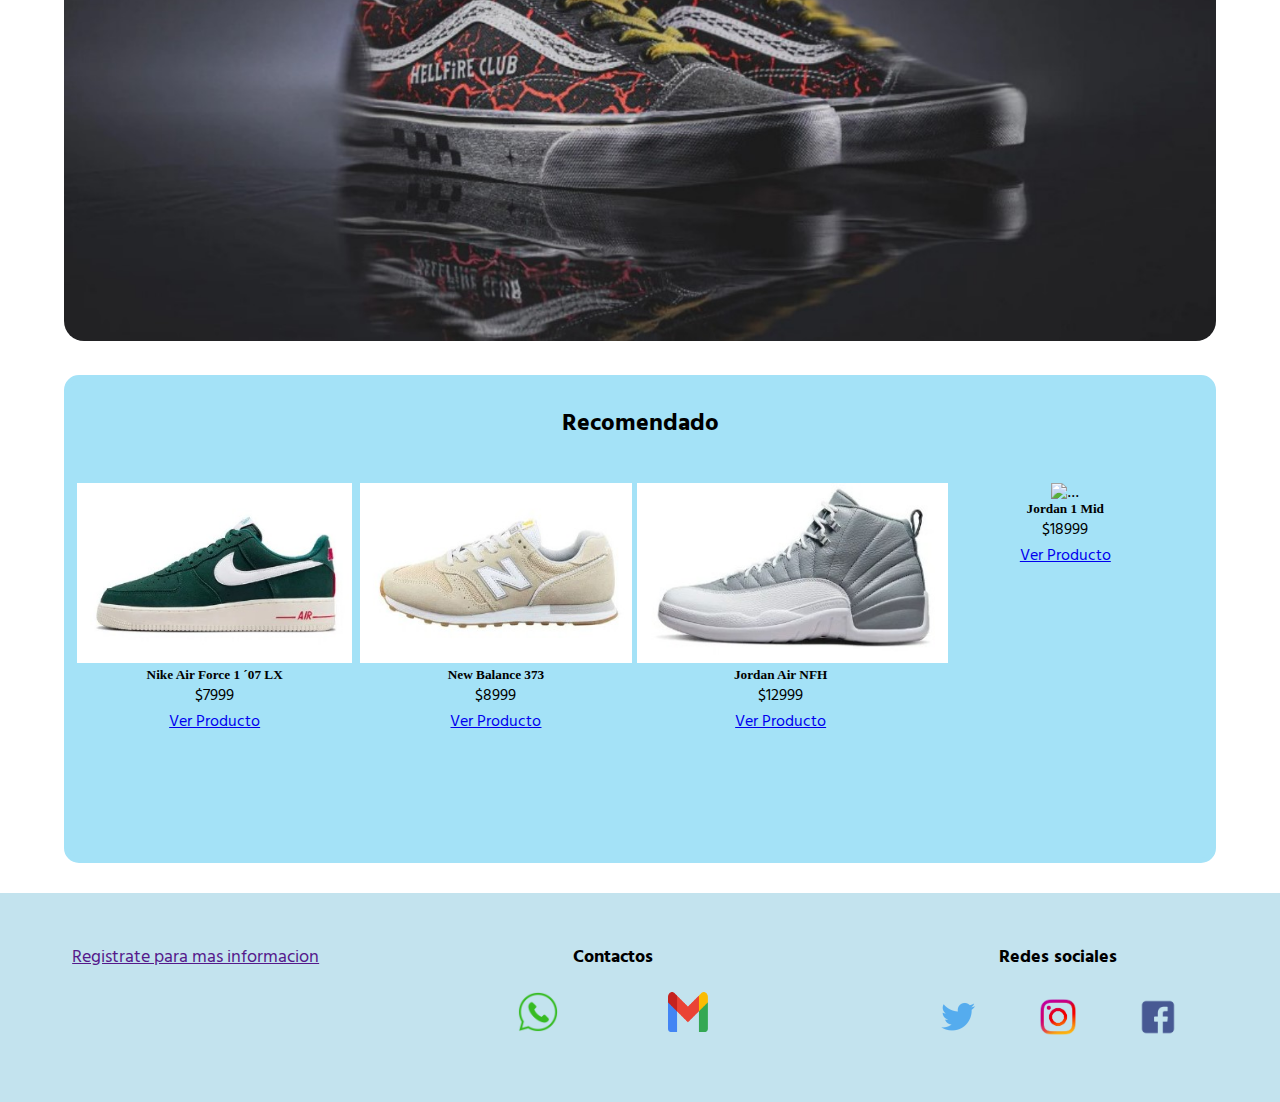
==== commit 61416013: "agregando hover al link de SNKRS y los del navbar" ====
--- a/index.html
+++ b/index.html
@@ -69,35 +69,163 @@
     </main>
 
     <section>
-        <article>
-
+        <article class="article-flex">
+            <div>
+                <h2>Lanzamientos</h2>
+            </div>
+            <div class="article-div">
+                <div class="card" style="width: 18rem;">
+                    <img src="./img/Lanzamiento1.jpg" class="card-img-top" alt="...">
+                    <div class="card-body">
+                        <h5 class="card-title">Adidas Forum Mid</h5>
+                        <p class="card-text">$9999</p>
+                        <a href="#" class="btn btn-primary">Ver Producto</a>
+                    </div>
+                </div>
+                <div class="card" style="width: 18rem;">
+                    <img src="./img/Lanzamiento2.jpg" class="card-img-top" alt="...">
+                    <div class="card-body">
+                        <h5 class="card-title">Adidas Questar</h5>
+                        <p class="card-text">$11999</p>
+                        <a href="#" class="btn btn-primary">Ver Producto</a>
+                    </div>
+                </div>
+                <div class="card" style="width: 18rem;">
+                    <img src="./img/Lanzamiento3.jpg" class="card-img-top" alt="...">
+                    <div class="card-body">
+                        <h5 class="card-title">Jordan Air 200</h5>
+                        <p class="card-text">$10999</p>
+                        <a href="#" class="btn btn-primary">Ver Producto</a>
+                    </div>
+                </div>
+                <div class="card" style="width: 18rem;">
+                    <img src="./img/Lanzamiento4.jpg" class="card-img-top" alt="...">
+                    <div class="card-body">
+                        <h5 class="card-title">Adidas Ozweego</h5>
+                        <p class="card-text">$15999</p>
+                        <a href="#" class="btn btn-primary">Ver Producto</a>
+                    </div>
+                </div>
+            </div>
         </article>
     </section>
 
 
     <div class="img">
-        <img src="." alt="Foto de decoracion 1" class="deco">
+        <img src="./img/Deco 1.jpeg" alt="Foto de decoracion 1" class="deco">
     </div>
 
     <section>
-        <article>
-
+        <article class="article-flex">
+            <div>
+                <h2>Destacados</h2>
+            </div>
+            <div class="article-div">
+                <div class="card" style="width: 18rem;">
+                    <img src="./img/Destacado1.jpg" class="card-img-top" alt="...">
+                    <div class="card-body">
+                        <h5 class="card-title">Adidas NMD_R1</h5>
+                        <p class="card-text">$15999</p>
+                        <a href="#" class="btn btn-primary">Ver Producto</a>
+                    </div>
+                </div>
+                <div class="card" style="width: 18rem;">
+                    <img src="./img/Destacado2.jpg" class="card-img-top" alt="...">
+                    <div class="card-body">
+                        <h5 class="card-title">Nike Air Max 97</h5>
+                        <p class="card-text">$19999</p>
+                        <a href="#" class="btn btn-primary">Ver Producto</a>
+                    </div>
+                </div>
+                <div class="card" style="width: 18rem;">
+                    <img src="./img/Destacado3.jpg" class="card-img-top" alt="...">
+                    <div class="card-body">
+                        <h5 class="card-title">Nike Crater Impact</h5>
+                        <p class="card-text">$22999</p>
+                        <a href="#" class="btn btn-primary">Ver Producto</a>
+                    </div>
+                </div>
+                <div class="card" style="width: 18rem;">
+                    <img src="./img/Destacado4.jpg" class="card-img-top" alt="...">
+                    <div class="card-body">
+                        <h5 class="card-title">Nike Air More Uptempo ´97</h5>
+                        <p class="card-text">$25999</p>
+                        <a href="#" class="btn btn-primary">Ver Producto</a>
+                    </div>
+                </div>
+            </div>
         </article>
     </section>
 
     <div class="img">
-        <img src="" alt="Foto de decoracion 2" class="deco">
+        <img src="./img/Deco 2.jpeg" alt="Foto de decoracion 2" class="deco">
     </div>
 
     <section>
-        <article>
-
+        <article class="article-flex">
+            <div>
+                <h2>Recomendado</h2>
+            </div>
+            <div class="article-div">
+                <div class="card" style="width: 18rem;">
+                    <img src="./img/recomendacion1.jpg" class="card-img-top" alt="...">
+                    <div class="card-body">
+                        <h5 class="card-title">Nike Air Force 1 ´07 LX</h5>
+                        <p class="card-text">$7999</p>
+                        <a href="#" class="btn btn-primary">Ver Producto</a>
+                    </div>
+                </div>
+                <div class="card" style="width: 18rem;">
+                    <img src="./img/recomendacion2.jpg" class="card-img-top" alt="...">
+                    <div class="card-body">
+                        <h5 class="card-title">New Balance 373</h5>
+                        <p class="card-text">$8999</p>
+                        <a href="#" class="btn btn-primary">Ver Producto</a>
+                    </div>
+                </div>
+                <div class="card" style="width: 18rem;">
+                    <img src="./img/recomendacion3.jpg" class="card-img-top" alt="...">
+                    <div class="card-body">
+                        <h5 class="card-title">Jordan Air NFH</h5>
+                        <p class="card-text">$12999</p>
+                        <a href="#" class="btn btn-primary">Ver Producto</a>
+                    </div>
+                </div>
+                <div class="card" style="width: 18rem;">
+                    <img src="./img/recomendacion4.jpg" class="card-img-top" alt="...">
+                    <div class="card-body">
+                        <h5 class="card-title">Jordan 1 Mid</h5>
+                        <p class="card-text">$18999</p>
+                        <a href="#" class="btn btn-primary">Ver Producto</a>
+                    </div>
+                </div>
+            </div>
         </article>
     </section>
 
-
     <footer>
-
+        <div class="containF">
+            <div>
+                <a href="">Registrate para mas informacion</a>
+            </div>
+
+            <div class="ord">
+                <h4>Contactos</h4>
+                <ul>
+                    <li><a href=""><img src="./img/whats.png" alt="whatsapp logo" class="wg"></a></li>
+                    <li><a href=""><img src="./img/gmail.png" alt="gmail logo" class="wg"></a></li>
+                </ul>
+            </div>
+
+            <div class="ord">
+                <h4>Redes sociales</h4>
+                <ul>
+                    <li><a href=""><img src="./img/twitter.png" alt="twitter logo" class="tif"></a></li>
+                    <li><a href=""><img src="./img/instagram.png" alt="instagram logo" class="tif"></a></li>
+                    <li><a href=""><img src="./img/facebook.png" alt="facebook logo" class="tif"></a></li>
+                </ul>
+            </div>
+        </div>
     </footer>
 
     <script src="https://cdn.jsdelivr.net/npm/bootstrap@5.2.3/dist/js/bootstrap.bundle.min.js"
--- a/css/estilos.css
+++ b/css/estilos.css
@@ -82,4 +82,108 @@
     display: flex;
     justify-content: center;
     align-items: center;
+}
+
+.article-div {
+    display: flex;
+    flex-direction: row;
+    justify-content: space-around;
+    height: 400px;
+    width: 100%;
+}
+
+.card {
+    margin-top: 30px;
+    margin-bottom: 30px;
+}
+
+.card-img-top {
+    height: 180px;
+}
+
+article {
+    display: flex;
+    flex-direction: column;
+    text-align: center;
+    justify-content: center;
+    align-items: center;
+    margin:  25px 5%;
+    padding: 5px;
+    border: 5px solid rgb(164, 226, 247);  
+    background-color: rgb(164, 226, 247); 
+    border-radius: 15px;
+}
+
+article h2 {
+    margin-top: 20px;
+    margin-bottom: 10px;
+}
+
+.containF {
+    display: flex;
+    justify-content: space-around;
+    text-align: center;
+}
+
+.containF div {
+    display: inline-block;
+}
+
+footer {
+    background-color: rgb(195, 227, 238);
+    padding: 50px 0px;
+    margin-top: 30px;
+}
+
+footer div {
+    font-size: large;
+}
+
+.ord {
+    display: flex;
+    flex-direction: column;
+    width: 300px;
+}
+
+.ord ul li {
+    display: inline-block;
+}
+
+.wg {
+    width: 40px;
+    height: 40px;
+    margin-top: 20px;
+}
+
+.ord ul {
+    display: flex;
+    justify-content: space-around;
+    padding-left: 0%;
+}
+
+.tif {
+    width: 50px;
+    height: 50px;
+    margin-top: 20px;
+}
+
+.img {
+    text-align: center;
+}
+
+
+.deco{
+    width: 90%;
+    height: 90%;
+    padding: 5px;
+    border-radius: 25px;
+}
+
+a:hover {
+    background-color: white;
+}
+
+#button:hover {
+    background-color: black;
+    color: white;
 }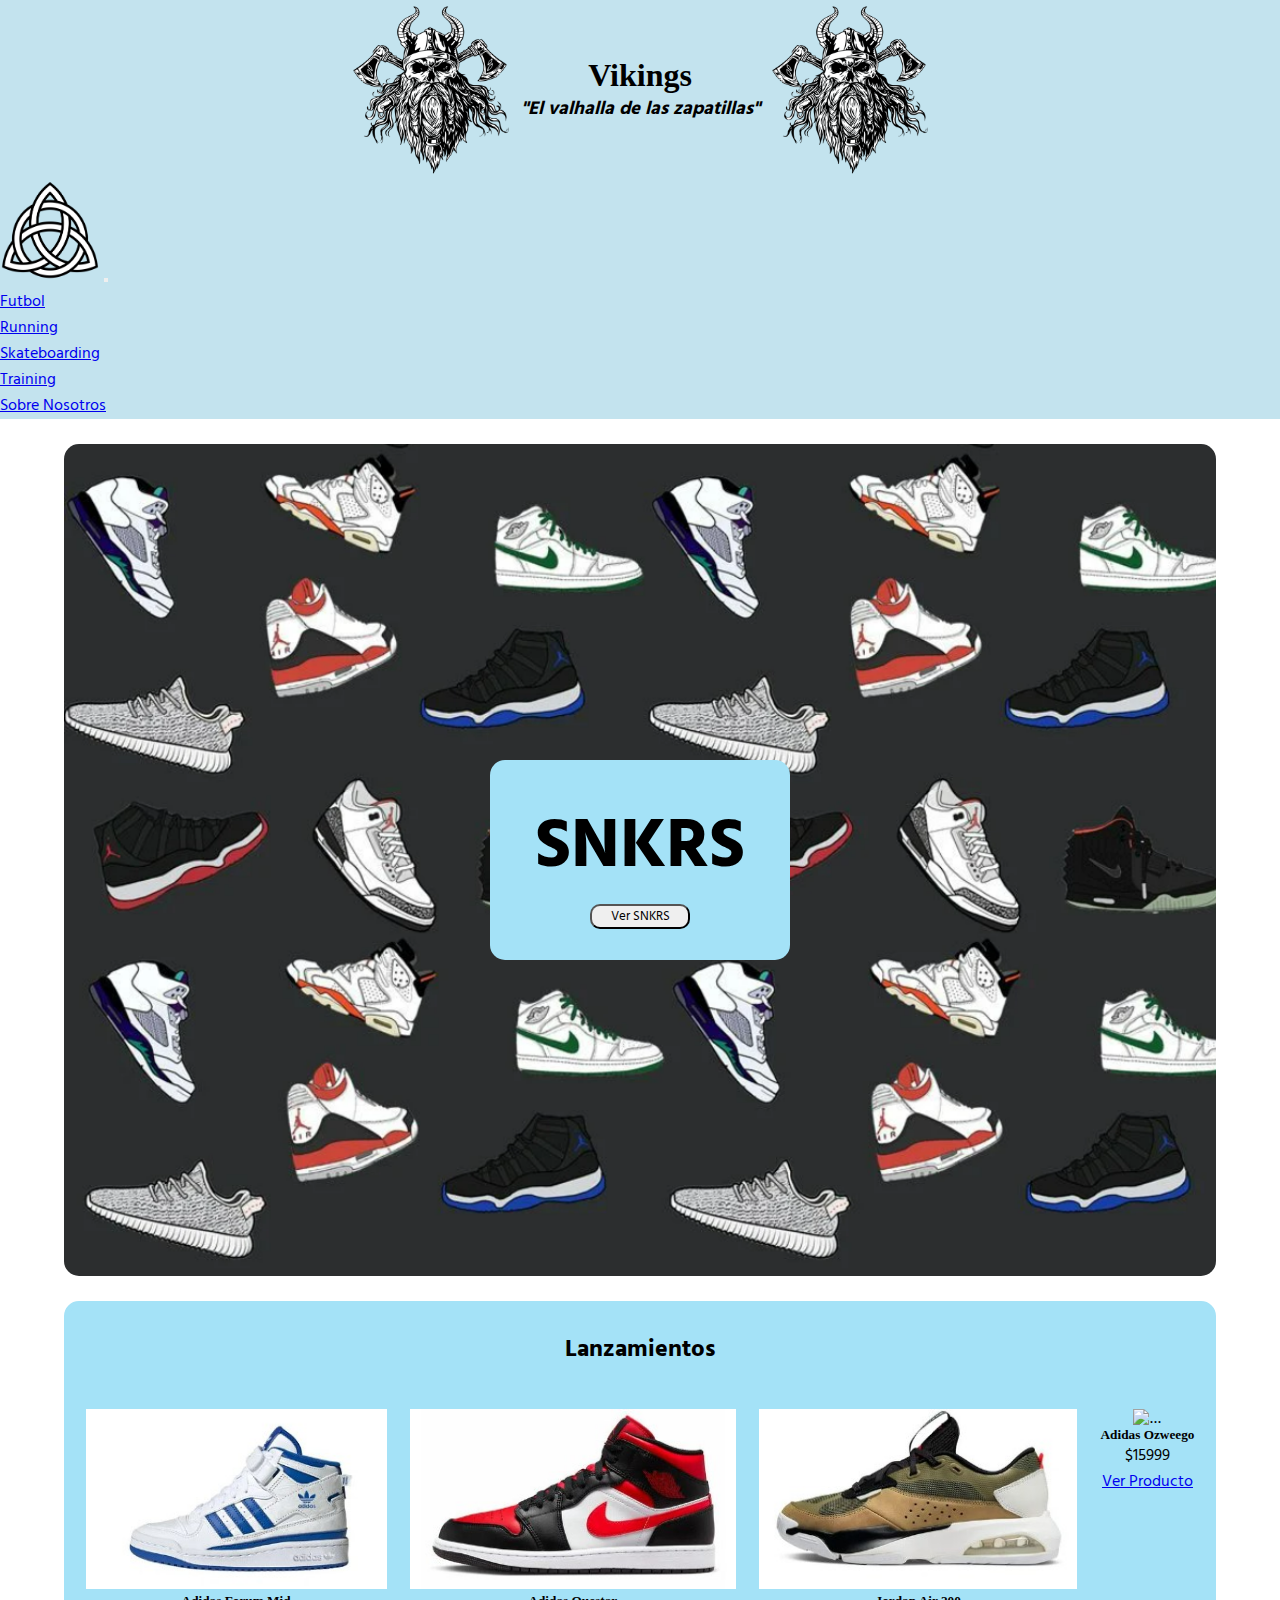
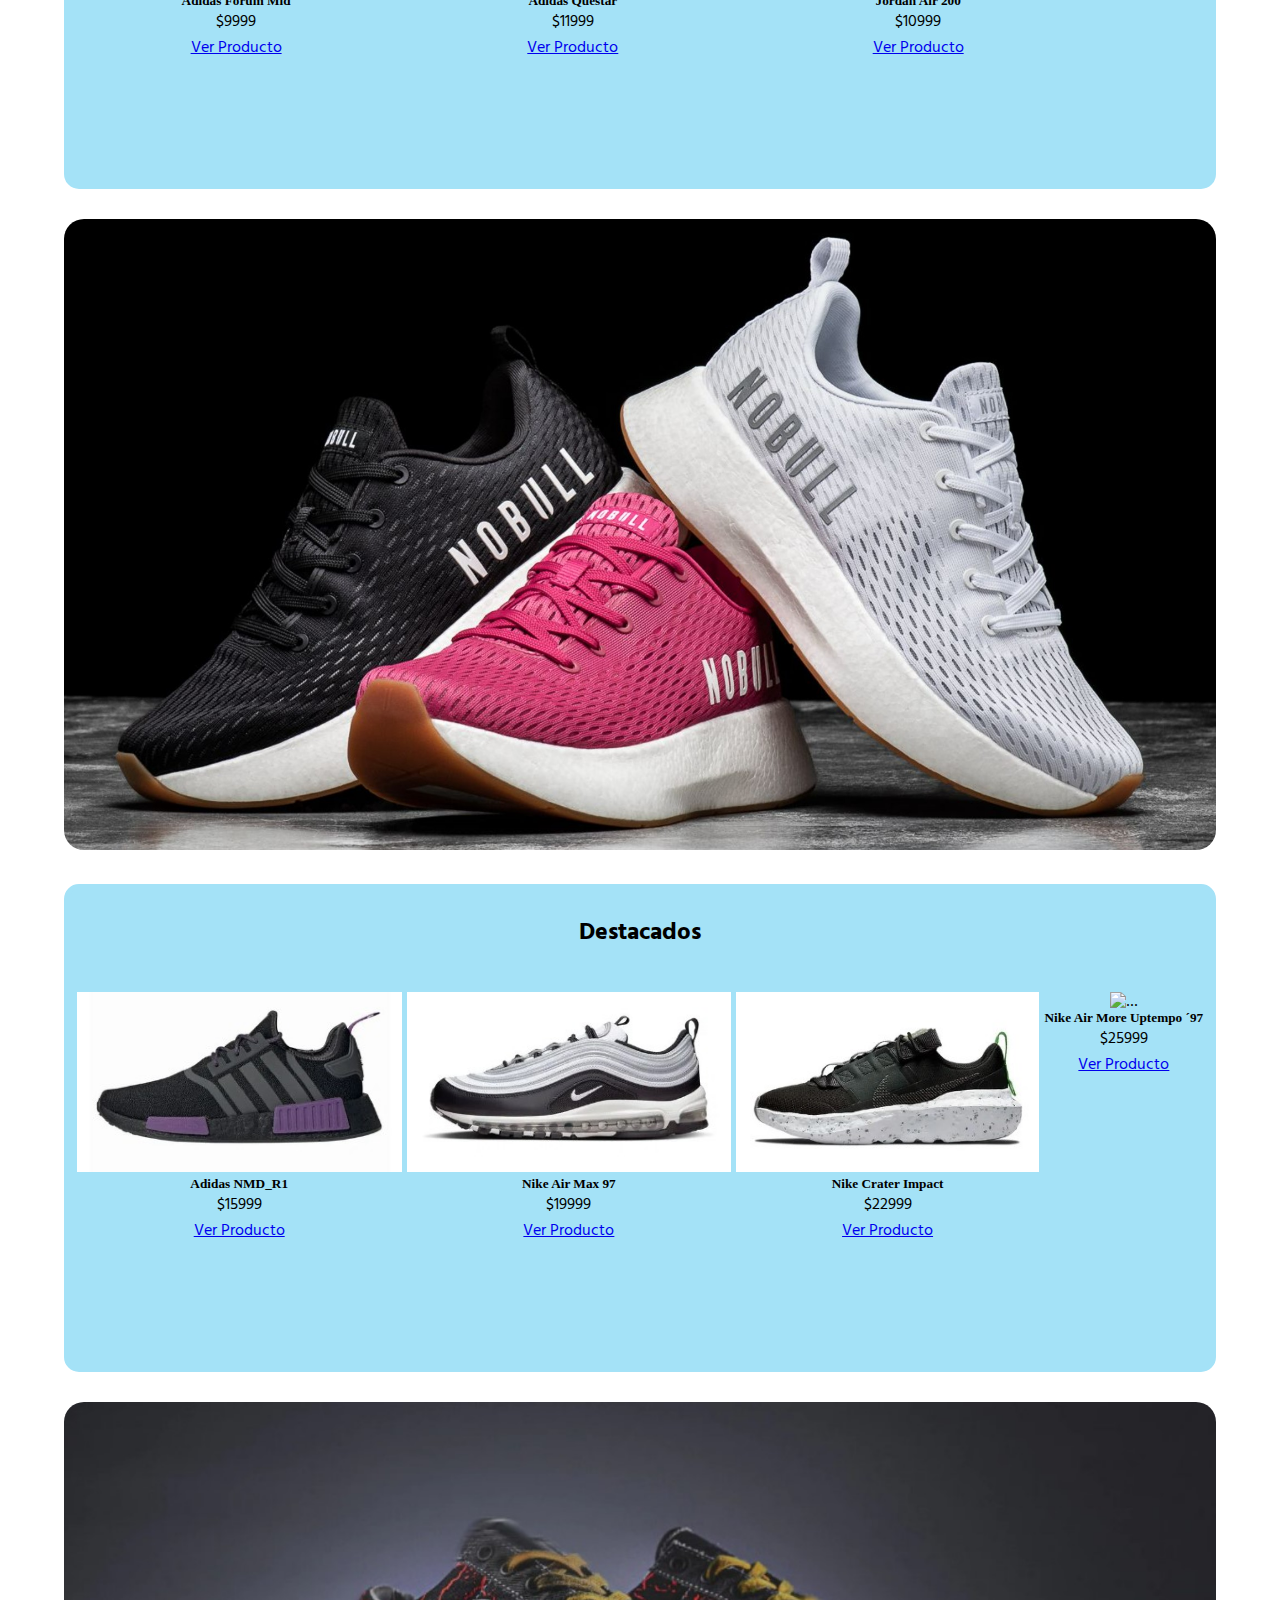
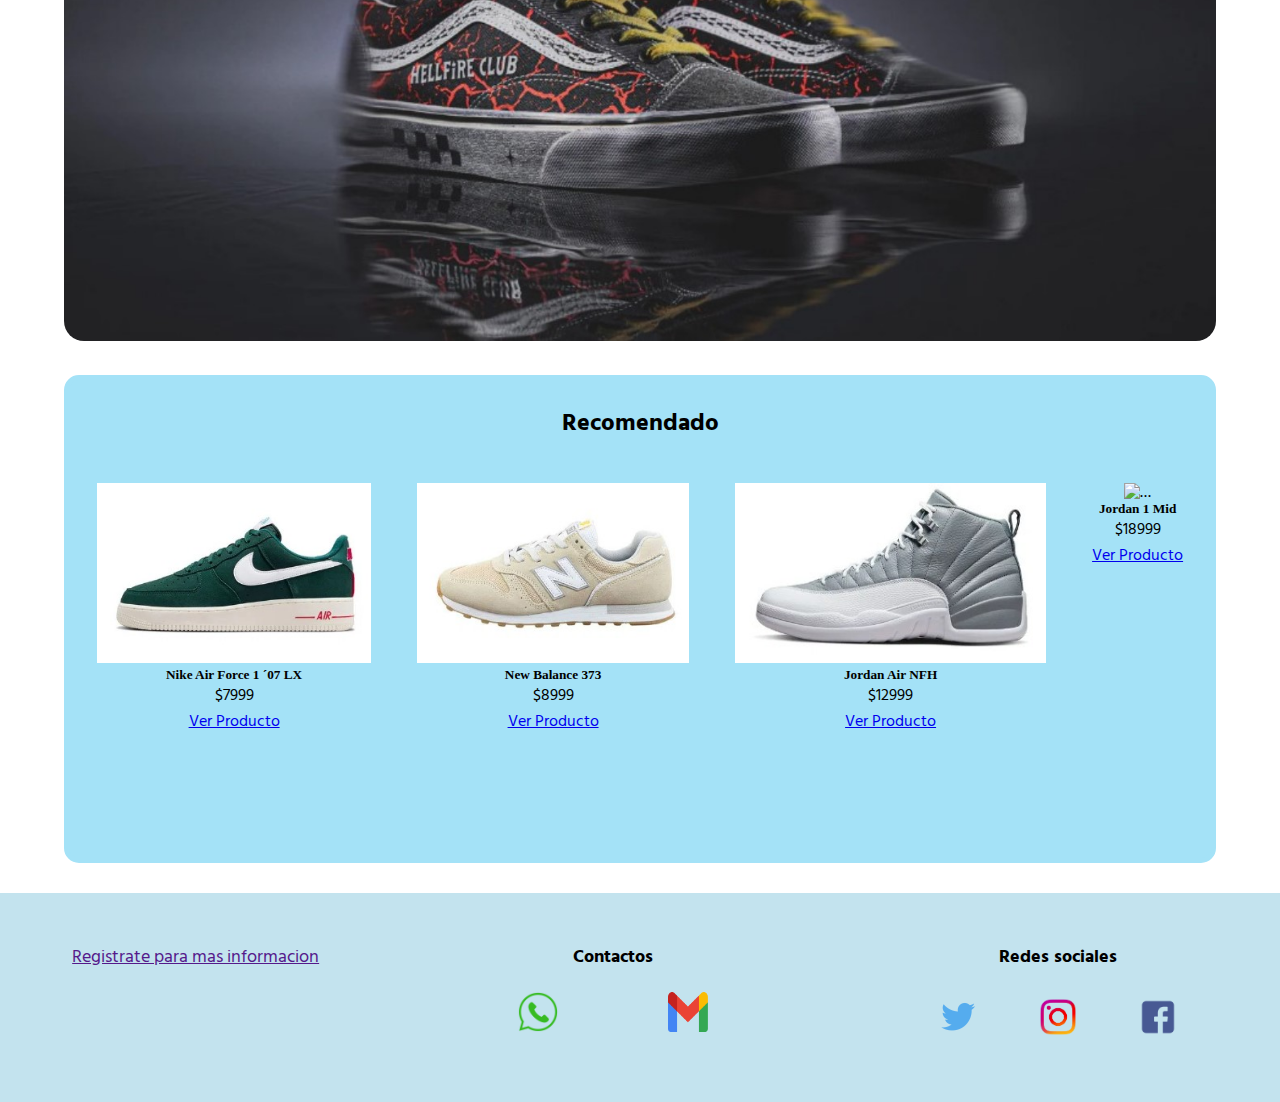
==== commit 75d77eab: "modificacion de las otras paginas" ====
--- a/index.html
+++ b/index.html
@@ -30,29 +30,31 @@
             <img src="./img/vikingo.png" alt="vikingo" class="vikingo">
         </div>
         <nav class="navbar navbar-expand-sm">
-            <div class="container-fluid navbar_div">
-                <ul class="navbar-nav ml-auto">
-                    <li class="nav-item active">
-                        <a class="nav-link" href="./index.html"><img src="./img/Logo.webp" alt="Logo" id="logo"></a>
-                    </li>
-                </ul>
-                <ul class="navbar-nav mr-auto d-flex">
-                    <li class="nav-item active">
-                        <a class="nav-link" href="#">Futbol</a>
-                    </li>
-                    <li class="nav-item active">
-                        <a class="nav-link" href="#">Running</a>
-                    </li>
-                    <li class="nav-item active">
-                        <a class="nav-link" href="#">Skateboarding</a>
-                    </li>
-                    <li class="nav-item active">
-                        <a class="nav-link" href="#">Training</a>
-                    </li>
-                    <li class="nav-item active">
-                        <a class="nav-link" href="#">Sobre Nosotros</a>
-                    </li>
-                </ul>
+            <div class="container-fluid">
+                <a class="navbar-brand" href="./index.html"><img src="./img/Logo.webp" alt="logo" id="logo"></a>
+                <button class="navbar-toggler" type="button" data-bs-toggle="collapse" data-bs-target="#navbarNav"
+                    aria-controls="navbarNav" aria-expanded="false" aria-label="Toggle navigation">
+                    <span class="navbar-toggler-icon"></span>
+                </button>
+                <div class="collapse navbar-collapse" id="navbarNav">
+                    <ul class="navbar-nav mr-auto d-flex">
+                        <li class="nav-item active">
+                            <a class="nav-link" href="./pages/futbol.html">Futbol</a>
+                        </li>
+                        <li class="nav-item active">
+                            <a class="nav-link" href="./pages/running.html">Running</a>
+                        </li>
+                        <li class="nav-item active">
+                            <a class="nav-link" href="./pages/sb.html">Skateboarding</a>
+                        </li>
+                        <li class="nav-item active">
+                            <a class="nav-link" href="./pages/training.html">Training</a>
+                        </li>
+                        <li class="nav-item active">
+                            <a class="nav-link" href="./pages/SobreNosotros.html">Sobre Nosotros</a>
+                        </li>
+                    </ul>
+                </div>
             </div>
         </nav>
     </header>
@@ -69,12 +71,10 @@
     </main>
 
     <section>
-        <article class="article-flex">
-            <div>
-                <h2>Lanzamientos</h2>
-            </div>
+        <article>
+            <h2>Lanzamientos</h2>
             <div class="article-div">
-                <div class="card" style="width: 18rem;">
+                <div class="card">
                     <img src="./img/Lanzamiento1.jpg" class="card-img-top" alt="...">
                     <div class="card-body">
                         <h5 class="card-title">Adidas Forum Mid</h5>
@@ -82,7 +82,7 @@
                         <a href="#" class="btn btn-primary">Ver Producto</a>
                     </div>
                 </div>
-                <div class="card" style="width: 18rem;">
+                <div class="card">
                     <img src="./img/Lanzamiento2.jpg" class="card-img-top" alt="...">
                     <div class="card-body">
                         <h5 class="card-title">Adidas Questar</h5>
@@ -90,7 +90,7 @@
                         <a href="#" class="btn btn-primary">Ver Producto</a>
                     </div>
                 </div>
-                <div class="card" style="width: 18rem;">
+                <div class="card">
                     <img src="./img/Lanzamiento3.jpg" class="card-img-top" alt="...">
                     <div class="card-body">
                         <h5 class="card-title">Jordan Air 200</h5>
@@ -98,7 +98,7 @@
                         <a href="#" class="btn btn-primary">Ver Producto</a>
                     </div>
                 </div>
-                <div class="card" style="width: 18rem;">
+                <div class="card">
                     <img src="./img/Lanzamiento4.jpg" class="card-img-top" alt="...">
                     <div class="card-body">
                         <h5 class="card-title">Adidas Ozweego</h5>
@@ -121,7 +121,7 @@
                 <h2>Destacados</h2>
             </div>
             <div class="article-div">
-                <div class="card" style="width: 18rem;">
+                <div class="card">
                     <img src="./img/Destacado1.jpg" class="card-img-top" alt="...">
                     <div class="card-body">
                         <h5 class="card-title">Adidas NMD_R1</h5>
@@ -129,7 +129,7 @@
                         <a href="#" class="btn btn-primary">Ver Producto</a>
                     </div>
                 </div>
-                <div class="card" style="width: 18rem;">
+                <div class="card">
                     <img src="./img/Destacado2.jpg" class="card-img-top" alt="...">
                     <div class="card-body">
                         <h5 class="card-title">Nike Air Max 97</h5>
@@ -137,7 +137,7 @@
                         <a href="#" class="btn btn-primary">Ver Producto</a>
                     </div>
                 </div>
-                <div class="card" style="width: 18rem;">
+                <div class="card">
                     <img src="./img/Destacado3.jpg" class="card-img-top" alt="...">
                     <div class="card-body">
                         <h5 class="card-title">Nike Crater Impact</h5>
@@ -145,7 +145,7 @@
                         <a href="#" class="btn btn-primary">Ver Producto</a>
                     </div>
                 </div>
-                <div class="card" style="width: 18rem;">
+                <div class="card">
                     <img src="./img/Destacado4.jpg" class="card-img-top" alt="...">
                     <div class="card-body">
                         <h5 class="card-title">Nike Air More Uptempo ´97</h5>
@@ -167,7 +167,7 @@
                 <h2>Recomendado</h2>
             </div>
             <div class="article-div">
-                <div class="card" style="width: 18rem;">
+                <div class="card">
                     <img src="./img/recomendacion1.jpg" class="card-img-top" alt="...">
                     <div class="card-body">
                         <h5 class="card-title">Nike Air Force 1 ´07 LX</h5>
@@ -175,7 +175,7 @@
                         <a href="#" class="btn btn-primary">Ver Producto</a>
                     </div>
                 </div>
-                <div class="card" style="width: 18rem;">
+                <div class="card">
                     <img src="./img/recomendacion2.jpg" class="card-img-top" alt="...">
                     <div class="card-body">
                         <h5 class="card-title">New Balance 373</h5>
@@ -183,7 +183,7 @@
                         <a href="#" class="btn btn-primary">Ver Producto</a>
                     </div>
                 </div>
-                <div class="card" style="width: 18rem;">
+                <div class="card">
                     <img src="./img/recomendacion3.jpg" class="card-img-top" alt="...">
                     <div class="card-body">
                         <h5 class="card-title">Jordan Air NFH</h5>
@@ -191,7 +191,7 @@
                         <a href="#" class="btn btn-primary">Ver Producto</a>
                     </div>
                 </div>
-                <div class="card" style="width: 18rem;">
+                <div class="card">
                     <img src="./img/recomendacion4.jpg" class="card-img-top" alt="...">
                     <div class="card-body">
                         <h5 class="card-title">Jordan 1 Mid</h5>
@@ -206,7 +206,7 @@
     <footer>
         <div class="containF">
             <div>
-                <a href="">Registrate para mas informacion</a>
+                <a href="" class="reg">Registrate para mas informacion</a>
             </div>
 
             <div class="ord">
--- a/css/estilos.css
+++ b/css/estilos.css
@@ -8,7 +8,11 @@
     height: auto;
 }
 
-a, p, h4, h3, h2{
+a,
+p,
+h4,
+h3,
+h2 {
     font-family: 'Hind', sans-serif;
 }
 
@@ -40,7 +44,7 @@
 }
 
 .fondoBoton {
-    background-image:  url(../img/SNKRS\ inicio.webp);
+    background-image: url(../img/SNKRS\ inicio.webp);
     background-size: cover;
     background-repeat: no-repeat;
     border-radius: 15px;
@@ -107,10 +111,10 @@
     text-align: center;
     justify-content: center;
     align-items: center;
-    margin:  25px 5%;
+    margin: 25px 5%;
     padding: 5px;
-    border: 5px solid rgb(164, 226, 247);  
-    background-color: rgb(164, 226, 247); 
+    border: 5px solid rgb(164, 226, 247);
+    background-color: rgb(164, 226, 247);
     border-radius: 15px;
 }
 
@@ -172,18 +176,271 @@
 }
 
 
-.deco{
+.deco {
     width: 90%;
     height: 90%;
     padding: 5px;
     border-radius: 25px;
 }
 
-a:hover {
+.nav-link:hover {
     background-color: white;
+    border-radius: 15px;
 }
 
 #button:hover {
     background-color: black;
     color: white;
+}
+
+@media screen and (max-width: 576px) {
+
+    .vikingo {
+        width: 100px;
+        height: 100px;
+    }
+
+    .header_div h3 {
+        font-size: medium;
+    }
+
+    .header_div h1 {
+        margin-top: 30px;
+    }
+
+    #logo {
+        height: 50px;
+        width: 50px;
+    }
+
+    a:hover {
+        background-color: white;
+    }
+
+    #button:hover {
+        background-color: black;
+        color: white;
+    }
+
+    #navbarNav ul {
+        width: 120px;
+    }
+
+    .fondoBoton {
+        background-image: url(../img/mobile.jpg);
+        background-size: cover;
+        background-repeat: no-repeat;
+        border-radius: 15px;
+        margin: 25px;
+        display: flex;
+        flex-direction: column;
+        justify-content: center;
+        align-items: center;
+        height: 60rem;
+        width: 500px;
+    }
+
+    .boton {
+        background-color: rgb(164, 226, 247);
+        border-radius: 15px;
+        height: 150px;
+        width: 200px;
+        display: flex;
+        flex-direction: column;
+        justify-content: center;
+        align-items: center;
+    }
+
+    .boton h3 {
+        font-size: 50px;
+    }
+
+    #button {
+        border-radius: 10px;
+        width: 100px;
+        font-family: 'Hind', sans-serif;
+    }
+
+    .article-div {
+        flex-direction: column;
+        display: flex;
+        justify-content: center;
+        align-items: center;
+        height: 3000px;
+    }
+
+    article {
+        display: flex;
+        flex-direction: column;
+        border: 5px solid rgb(164, 226, 247);
+        background-color: rgb(164, 226, 247);
+        border-radius: 15px;
+        height: 1700px;
+    }
+
+    footer {
+        background-color: rgb(195, 227, 238);
+        padding: 20px 0px;
+        margin-top: 10px;
+    }
+    
+    footer div {
+        font-size: smaller;
+    }
+    
+    .ord {
+        display: flex;
+        flex-direction: column;
+        width: 300px;
+    }
+    
+    .ord ul li {
+        display: inline-block;
+    }
+
+    .ord h4 {
+        font-size: medium;
+    }
+
+    
+    .wg {
+        width: 20px;
+        height: 20px;
+        margin-top: 10px;
+    }
+    
+    .ord ul {
+        display: flex;
+        justify-content: space-evenly;
+        padding-left: 0%;
+    }
+    
+    .tif {
+        width: 30px;
+        height: 30px;
+        margin-top: 10px;
+    }
+    
+}
+
+@media screen and (max-width: 320px)  {
+
+    .vikingo {
+        display: none;
+    }
+
+    .fondoBoton {
+        background-image: url(../img/mobile.jpg);
+        background-size: cover;
+        background-repeat: no-repeat;
+        border-radius: 15px;
+        margin: 25px;
+        display: flex;
+        flex-direction: column;
+        justify-content: center;
+        align-items: center;
+        height: 35rem;
+    }
+
+    .boton {
+        background-color: rgb(164, 226, 247);
+        border-radius: 15px;
+        height: 100px;
+        width: 150px;
+        display: flex;
+        flex-direction: column;
+        justify-content: center;
+        align-items: center;
+    }
+
+    #button {
+        border-radius: 10px;
+        width: 80px;
+        font-family: 'Hind', sans-serif;
+        font-size: small;
+    }
+
+    .boton h3 {
+        font-size: 30px;
+    }
+
+    a:hover {
+        background-color: white;
+    }
+
+    #button:hover {
+        background-color: black;
+        color: white;
+    }
+
+    .article-div {
+        flex-direction: column;
+        display: flex;
+        justify-content: center;
+        align-items: center;
+        height: 3000px;
+    }
+
+    article {
+        display: flex;
+        flex-direction: column;
+        border: 5px solid rgb(164, 226, 247);
+        background-color: rgb(164, 226, 247);
+        border-radius: 15px;
+        height: 1700px;
+    }
+
+    .card {
+        width: 240px;
+    }
+
+    footer {
+        background-color: rgb(195, 227, 238);
+        padding: 20px 0px;
+        margin-top: 10px;
+    }
+    
+    footer div {
+        font-size: x-small;
+    }
+    
+    .ord {
+        display: flex;
+        flex-direction: column;
+        width: 300px;
+    }
+    
+    .ord ul li {
+        display: inline-block;
+    }
+
+    .ord h4 {
+        font-size: x-small;
+    }
+
+    .reg {
+        font-size: xx-small;
+    }
+    
+    .wg {
+        width: 15px;
+        height: 15px;
+        margin-top: 10px;
+    }
+    
+    .ord ul {
+        display: flex;
+        justify-content: space-evenly;
+        padding-left: 0%;
+    }
+    
+    .tif {
+        width: 20px;
+        height: 20px;
+        margin-top: 10px;
+    }
+}
+
+@media (min-width: 577px) and (max-width: 1200px) {
+    
 }